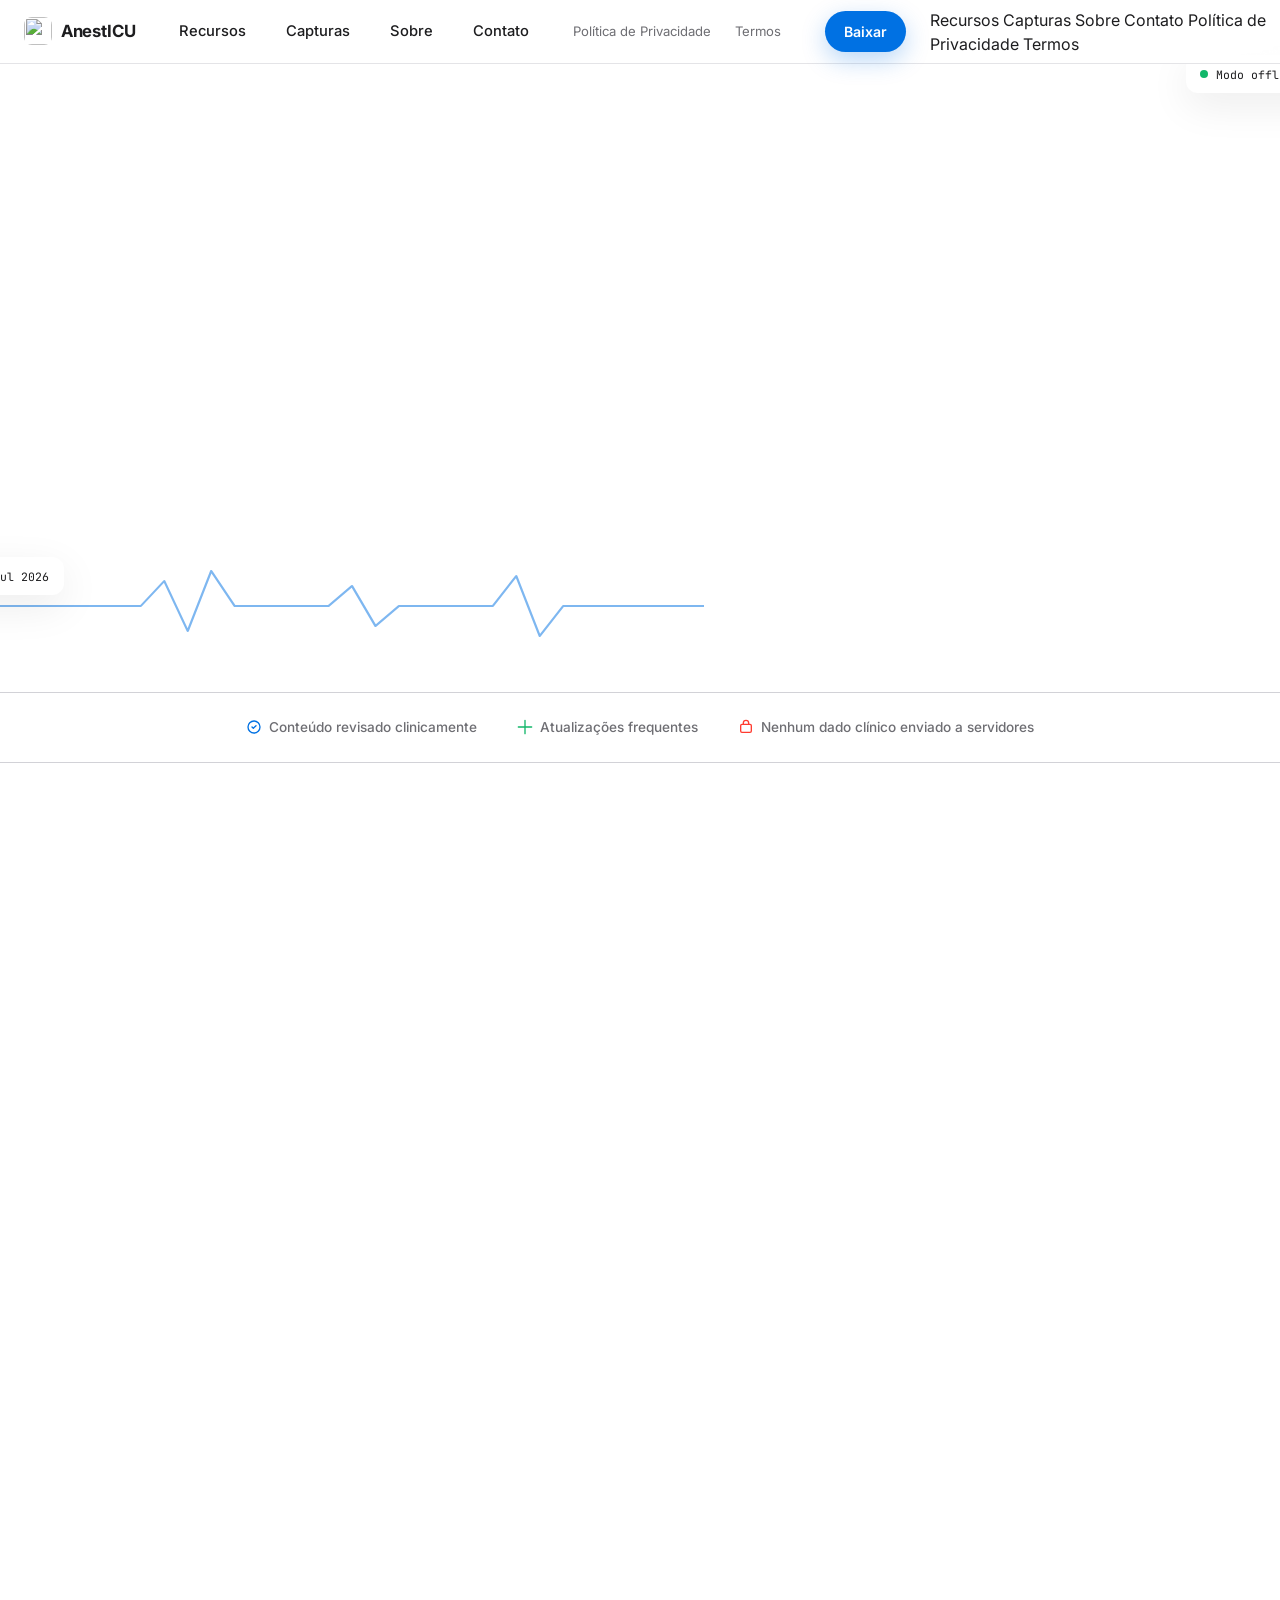
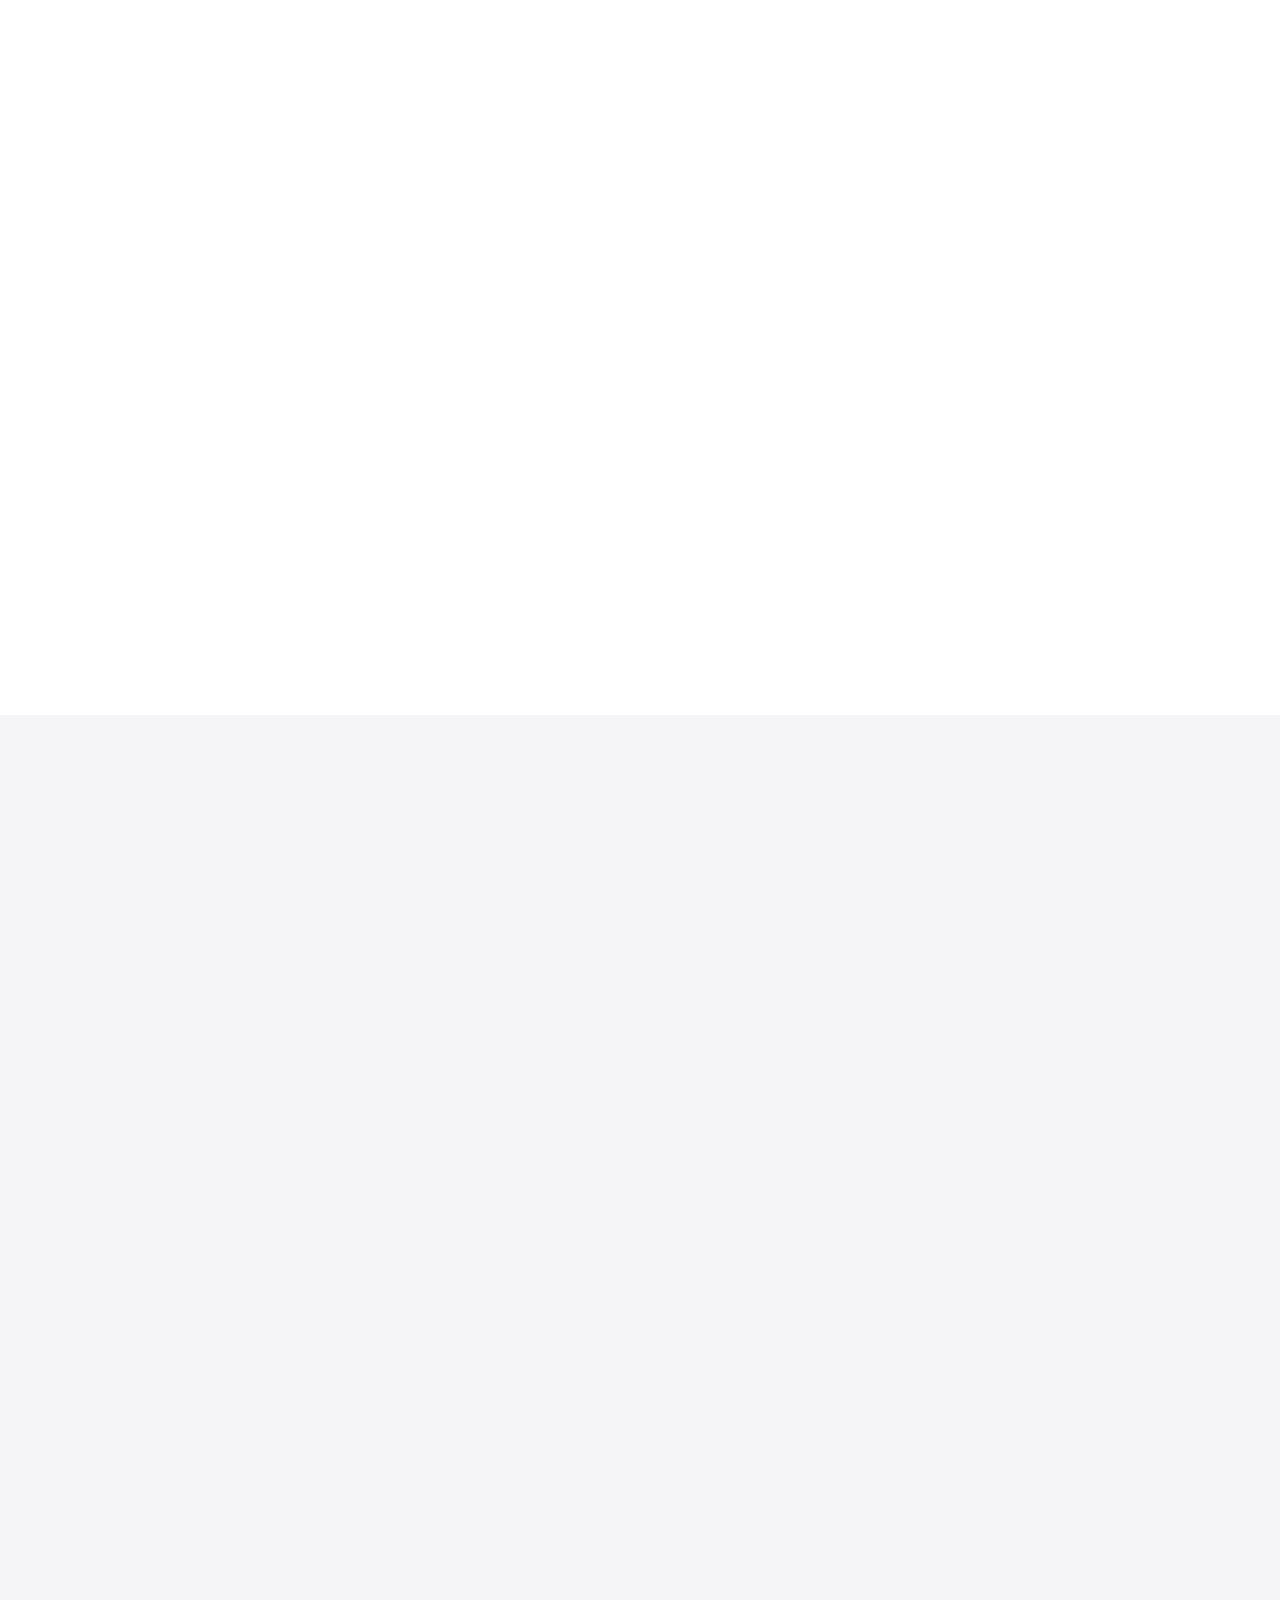
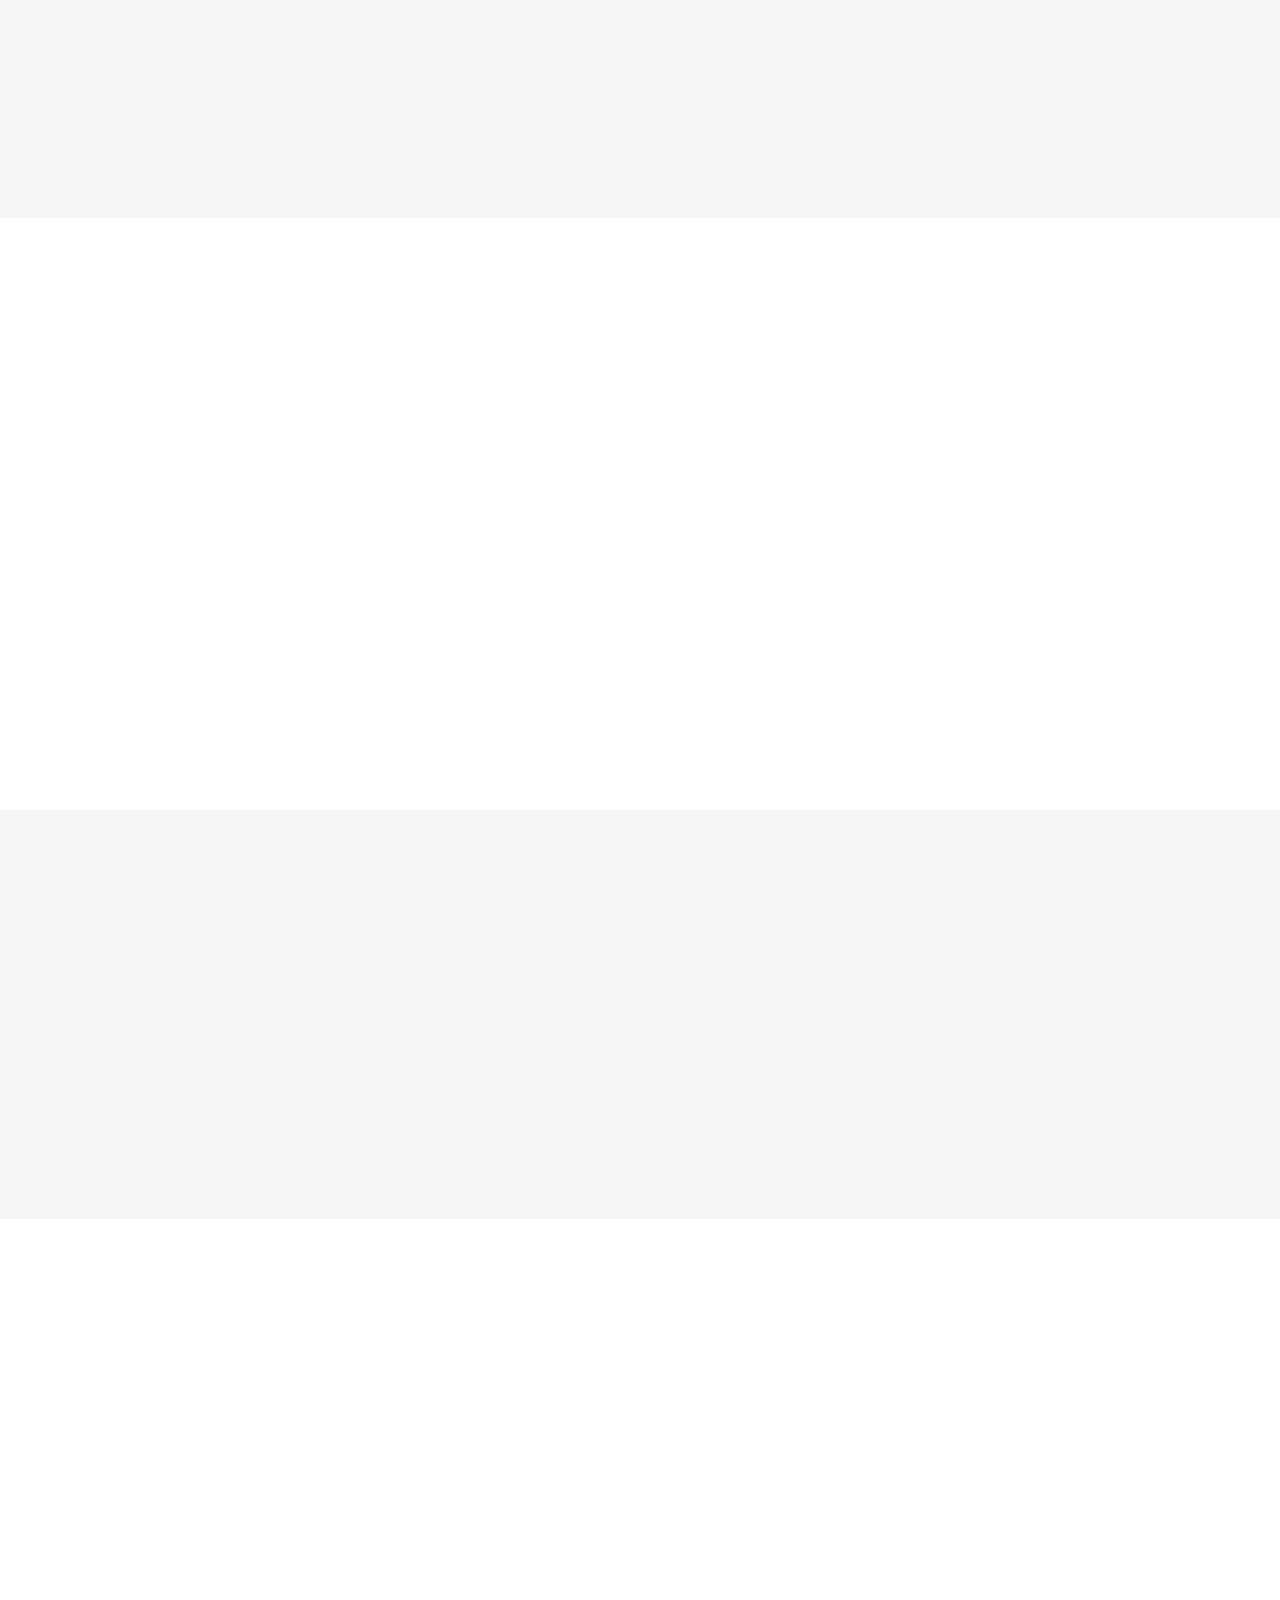
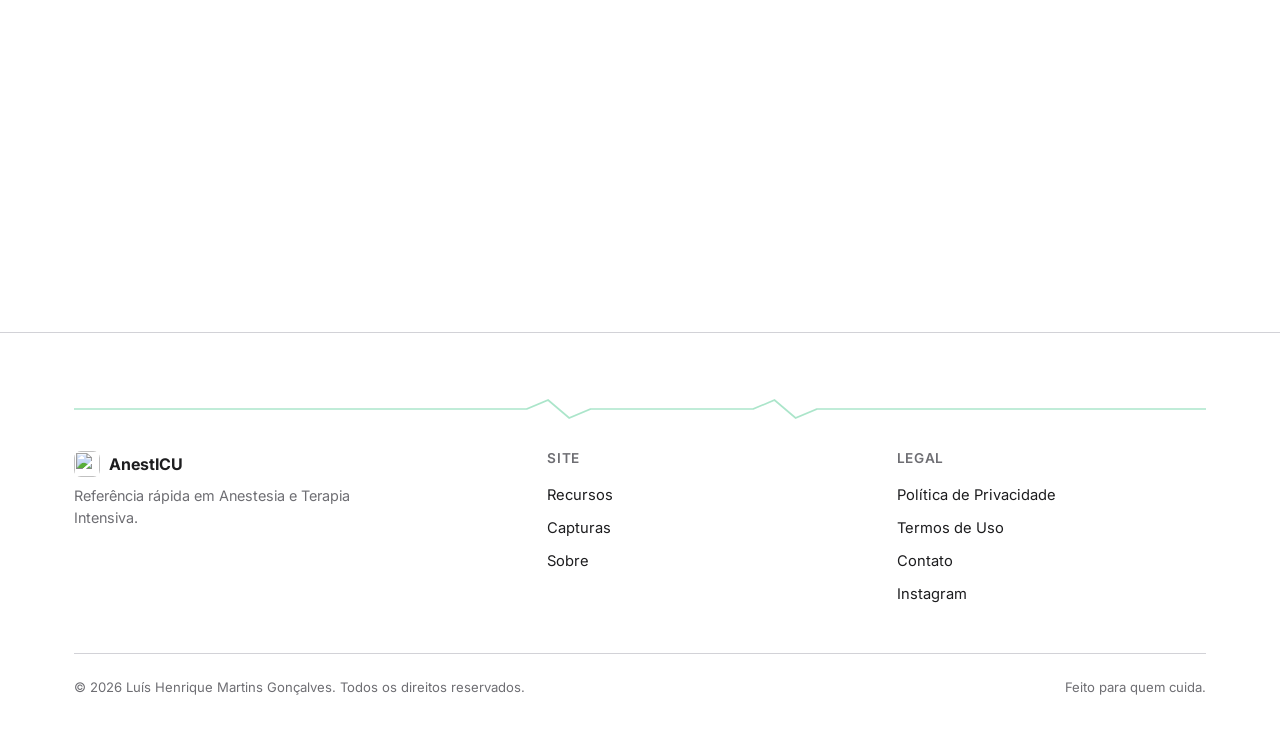
==== index.html @ 77c2cb64 "salvar tudo e atualizar o site" ====
<!DOCTYPE html>
<html lang="pt-BR">
<head>
<meta charset="UTF-8" />
<meta name="viewport" content="width=device-width, initial-scale=1.0" />
<title>AnestICU — Referência rápida em Anestesia e Terapia Intensiva</title>
<meta name="description" content="AnestICU reúne protocolos, calculadoras, doses de medicamentos e referências clínicas para anestesiologistas, intensivistas, emergencistas e residentes. Acesso rápido, inclusive offline." />
<meta name="keywords" content="anestesia, terapia intensiva, UTI, anestesiologia, aplicativo médico, calculadora médica, protocolos clínicos, gasometria, ROTEM, via aérea, emergência" />
<meta name="author" content="Luís Henrique Martins Gonçalves" />
<link rel="canonical" href="https://drluishmg-code.github.io/anesticu/index.html" />

<!-- Favicon e PWA -->
<link rel="icon" type="image/svg+xml" href="assets/favicon.svg" />
<link rel="apple-touch-icon" href="assets/favicon.svg" />
<link rel="manifest" href="manifest.json" />
<meta name="theme-color" content="#0071e3" />

<!-- Open Graph -->
<meta property="og:type" content="website" />
<meta property="og:title" content="AnestICU — Referência rápida em Anestesia e Terapia Intensiva" />
<meta property="og:description" content="Protocolos, calculadoras, doses e referências clínicas para uso no centro cirúrgico, UTI e emergência." />
<meta property="og:image" content="https://drluishmg-code.github.io/anesticu/assets/social-preview.png" />
<meta property="og:url" content="https://drluishmg-code.github.io/anesticu/index.html" />
<meta property="og:locale" content="pt_BR" />
<meta property="og:site_name" content="AnestICU" />

<!-- Twitter Card -->
<meta name="twitter:card" content="summary_large_image" />
<meta name="twitter:title" content="AnestICU — Referência rápida em Anestesia e Terapia Intensiva" />
<meta name="twitter:description" content="Protocolos, calculadoras, doses e referências clínicas para anestesiologistas e intensivistas." />
<meta name="twitter:image" content="https://drluishmg-code.github.io/anesticu/assets/social-preview.png" />

<!-- Fontes (Google Fonts) -->
<link rel="preconnect" href="https://fonts.googleapis.com" />
<link rel="preconnect" href="https://fonts.gstatic.com" crossorigin />
<link href="https://fonts.googleapis.com/css2?family=Inter:wght@400;500;600;700;800&family=JetBrains+Mono:wght@500;700&display=swap" rel="stylesheet" />

<link rel="stylesheet" href="style.css" />

<!-- Schema.org: MedicalWebPage / MobileApplication -->
<script type="application/ld+json">
{
  "@context": "https://schema.org",
  "@type": "MobileApplication",
  "name": "AnestICU",
  "applicationCategory": "MedicalApplication",
  "operatingSystem": "iOS",
  "description": "Aplicativo de referência rápida em anestesia e terapia intensiva com protocolos, calculadoras, doses e algoritmos clínicos.",
  "author": {
    "@type": "Person",
    "name": "Luís Henrique Martins Gonçalves"
  },
  "offers": {
    "@type": "Offer",
    "category": "subscription"
  }
}
</script>
</head>
<body>

<a class="visually-hidden" href="#main">Pular para o conteúdo</a>

<!-- ===================== HEADER ===================== -->
<header class="site-header">
  <div class="container nav">
    <a href="index.html" class="nav-brand">
      <img src="assets/logo.svg" alt="" width="28" height="28" />
      <span>AnestICU</span>
    </a>

    <nav class="nav-links" aria-label="Navegação principal">
      <a href="#recursos">Recursos</a>
      <a href="#capturas">Capturas</a>
      <a href="#sobre">Sobre</a>
      <a href="contact.html">Contato</a>
    </nav>

    <div class="nav-secondary-links" aria-label="Navegação legal">
      <a href="privacy.html">Política de Privacidade</a>
      <a href="terms.html">Termos</a>
    </div>

    <div class="nav-cta">
      <a href="#download" class="btn btn-primary" style="padding:0.6rem 1.2rem; font-size:0.88rem;">Baixar</a>
      <button class="nav-toggle" aria-label="Abrir menu" aria-expanded="false" aria-controls="navDrawer">
        <span></span><span></span><span></span>
      </button>
    </div>
  </div>

  <div class="nav-drawer" id="navDrawer">
    <a href="#recursos">Recursos</a>
    <a href="#capturas">Capturas</a>
    <a href="#sobre">Sobre</a>
    <a href="contact.html">Contato</a>
    <a href="privacy.html">Política de Privacidade</a>
    <a href="terms.html">Termos</a>
  </div>
</header>

<main id="main">

  <!-- ===================== HERO ===================== -->
  <section class="hero">
    <svg class="hero-ecg" viewBox="0 0 600 90" preserveAspectRatio="none" aria-hidden="true">
      <path d="M0 45 H120 L140 20 L160 70 L180 10 L200 45 H260 L280 45 L300 25 L320 65 L340 45 H420 L440 15 L460 75 L480 45 H600" />
    </svg>

    <div class="container">
      <div class="hero-copy reveal">
        <span class="eyebrow">Feito por anestesiologista · para a linha de frente</span>
        <h1>AnestICU</h1>
        <p class="lede-title">Referência rápida em Anestesia e Terapia Intensiva.</p>
        <p class="lede">Protocolos, calculadoras, doses, infusões e referências clínicas desenvolvidas para uso no centro cirúrgico, terapia intensiva e medicina de emergência.</p>

        <div class="hero-actions">
          <a href="#download" class="btn btn-primary btn-lg">
            <svg width="18" height="18" viewBox="0 0 24 24" fill="none" stroke="currentColor" stroke-width="2" stroke-linecap="round" stroke-linejoin="round" aria-hidden="true"><path d="M12 17.5 6 12h3.5V4h5v8H18z"/><path d="M4 20h16"/></svg>
            Baixar na App Store
          </a>
          <a href="#" class="btn btn-secondary btn-lg" aria-disabled="true" tabindex="-1">Google Play — Em breve</a>
        </div>

        <div class="hero-meta">
          <div>
            <strong>17</strong>
            <span>áreas clínicas cobertas</span>
          </div>
          <div>
            <strong>100%</strong>
            <span>funciona offline*</span>
          </div>
          <div>
            <strong>2026</strong>
            <span>revisão contínua</span>
          </div>
        </div>
      </div>

<div class="hero-figure reveal">
    <img
        src="assets/app-main.png"
        alt="Tela principal do aplicativo AnestICU"
        class="hero-app-image">
</div>

        <div class="floating-chip chip-1"><span class="dot green"></span> Modo offline ativo</div>
        <div class="floating-chip chip-2"><span class="dot blue"></span> Atualizado · Jul 2026</div>
      </div>
    </div>
  </section>

  <!-- ===================== TRUST BAR ===================== -->
  <div class="trust-bar">
    <div class="container">
      <ul>
        <li>
          <svg viewBox="0 0 24 24" fill="none" stroke="var(--color-blue)" stroke-width="2" stroke-linecap="round" stroke-linejoin="round" aria-hidden="true"><path d="M9 12l2 2 4-4"/><circle cx="12" cy="12" r="9"/></svg>
          Conteúdo revisado clinicamente
        </li>
        <li>
          <svg viewBox="0 0 24 24" fill="none" stroke="var(--color-green)" stroke-width="2" stroke-linecap="round" stroke-linejoin="round" aria-hidden="true"><path d="M12 2v20M2 12h20"/></svg>
          Atualizações frequentes
        </li>
        <li>
          <svg viewBox="0 0 24 24" fill="none" stroke="var(--color-red)" stroke-width="2" stroke-linecap="round" stroke-linejoin="round" aria-hidden="true"><rect x="4" y="8" width="16" height="12" rx="2"/><path d="M8 8V6a4 4 0 0 1 8 0v2"/></svg>
          Nenhum dado clínico enviado a servidores
        </li>
      </ul>
    </div>
  </div>

  <!-- ===================== RECURSOS ===================== -->
  <section class="section" id="recursos">
    <div class="container">
      <div class="section-head center reveal">
        <span class="eyebrow">Recursos</span>
        <h2>Tudo que você consulta durante o plantão, em um só lugar</h2>
        <p class="lede">Do centro cirúrgico à UTI, passando pela emergência — organizado para ser encontrado em segundos.</p>
      </div>

      <div class="features-grid">

        <div class="feature-card reveal">
          <div class="feature-icon blue"><svg viewBox="0 0 24 24" fill="none" stroke="currentColor" stroke-width="2" stroke-linecap="round" stroke-linejoin="round"><rect x="6" y="4" width="12" height="17" rx="2"/><path d="M9 4V3a1 1 0 0 1 1-1h4a1 1 0 0 1 1 1v1"/><path d="M9 11h6M9 15h6M9 19h3"/></svg></div>
          <h3>Protocolos</h3>
          <p>Condutas passo a passo para as situações mais frequentes do dia a dia.</p>
        </div>

        <div class="feature-card reveal">
          <div class="feature-icon green"><svg viewBox="0 0 24 24" fill="none" stroke="currentColor" stroke-width="2" stroke-linecap="round" stroke-linejoin="round"><rect x="5" y="3" width="14" height="18" rx="2"/><path d="M9 7h6M8 12h1M11.5 12h1M15 12h1M8 16h1M11.5 16h1M15 16h1"/></svg></div>
          <h3>Calculadoras</h3>
          <p>Doses, escores e conversões calculados na hora, sem margem para erro manual.</p>
        </div>

        <div class="feature-card reveal">
          <div class="feature-icon blue"><svg viewBox="0 0 24 24" fill="none" stroke="currentColor" stroke-width="2" stroke-linecap="round" stroke-linejoin="round"><path d="M12 3s6 6.2 6 10.5A6 6 0 0 1 6 13.5C6 9.2 12 3 12 3z"/></svg></div>
          <h3>Infusões</h3>
          <p>Cálculo rápido de taxas de infusão contínua por peso e concentração.</p>
        </div>

        <div class="feature-card reveal">
          <div class="feature-icon red"><svg viewBox="0 0 24 24" fill="none" stroke="currentColor" stroke-width="2" stroke-linecap="round" stroke-linejoin="round"><rect x="7" y="7" width="10" height="10" rx="5" transform="rotate(45 12 12)"/><path d="M9.5 14.5l5-5"/></svg></div>
          <h3>Medicamentos</h3>
          <p>Doses, diluições e observações práticas dos fármacos mais usados.</p>
        </div>

        <div class="feature-card reveal">
          <div class="feature-icon blue"><svg viewBox="0 0 24 24" fill="none" stroke="currentColor" stroke-width="2" stroke-linecap="round" stroke-linejoin="round"><path d="M20.8 8.6a4.4 4.4 0 0 0-8.8-1.1 4.4 4.4 0 0 0-8.8 1.1c0 5 8.8 10.9 8.8 10.9s8.8-5.9 8.8-10.9z"/></svg></div>
          <h3>Anestesia Obstétrica</h3>
          <p>Particularidades da gestante, do parto e das urgências obstétricas.</p>
        </div>

        <div class="feature-card reveal">
          <div class="feature-icon green"><svg viewBox="0 0 24 24" fill="none" stroke="currentColor" stroke-width="2" stroke-linecap="round" stroke-linejoin="round"><circle cx="12" cy="7" r="3"/><path d="M7 21c0-4 2.5-6 5-6s5 2 5 6"/></svg></div>
          <h3>Pediatria</h3>
          <p>Doses por peso, fita de Broselow e condutas específicas para crianças.</p>
        </div>

        <div class="feature-card reveal">
          <div class="feature-icon blue"><svg viewBox="0 0 24 24" fill="none" stroke="currentColor" stroke-width="2" stroke-linecap="round" stroke-linejoin="round"><path d="M3 12c2-3 4-3 6 0s4 3 6 0 4-3 6 0"/></svg></div>
          <h3>Via Aérea</h3>
          <p>Algoritmos de via aérea difícil e sequência rápida de intubação.</p>
        </div>

        <div class="feature-card reveal">
          <div class="feature-icon green"><svg viewBox="0 0 24 24" fill="none" stroke="currentColor" stroke-width="2" stroke-linecap="round" stroke-linejoin="round"><path d="M2 12c3-6 6-6 9 0"/><path d="M13 12c3-6 6-6 9 0"/></svg></div>
          <h3>Ultrassom</h3>
          <p>Guia de janelas ecográficas para bloqueios e acessos vasculares.</p>
        </div>

        <div class="feature-card reveal">
          <div class="feature-icon red"><svg viewBox="0 0 24 24" fill="none" stroke="currentColor" stroke-width="2" stroke-linecap="round" stroke-linejoin="round"><path d="M12 3s6 6.2 6 10.5A6 6 0 0 1 6 13.5C6 9.2 12 3 12 3z"/><path d="M9.5 12h5"/></svg></div>
          <h3>Hemoterapia</h3>
          <p>Indicações e condutas transfusionais para o sangramento agudo.</p>
        </div>

        <div class="feature-card reveal">
          <div class="feature-icon blue"><svg viewBox="0 0 24 24" fill="none" stroke="currentColor" stroke-width="2" stroke-linecap="round" stroke-linejoin="round"><path d="M9 3v4M15 3v4M6 9h12l-1 11a2 2 0 0 1-2 2H9a2 2 0 0 1-2-2z"/></svg></div>
          <h3>Gasometria</h3>
          <p>Interpretação em cascata e comparação arterial × venosa passo a passo.</p>
        </div>

        <div class="feature-card reveal">
          <div class="feature-icon green"><svg viewBox="0 0 24 24" fill="none" stroke="currentColor" stroke-width="2" stroke-linecap="round" stroke-linejoin="round"><rect x="3" y="10" width="4" height="8"/><rect x="10" y="6" width="4" height="12"/><rect x="17" y="3" width="4" height="15"/></svg></div>
          <h3>ROTEM</h3>
          <p>Leitura da tromboelastometria e sua correlação com a coagulação.</p>
        </div>

        <div class="feature-card reveal">
          <div class="feature-icon red"><svg viewBox="0 0 24 24" fill="none" stroke="currentColor" stroke-width="2" stroke-linecap="round" stroke-linejoin="round"><path d="M20.8 8.6a4.4 4.4 0 0 0-8.8-1.1 4.4 4.4 0 0 0-8.8 1.1c0 5 8.8 10.9 8.8 10.9s8.8-5.9 8.8-10.9z"/><path d="M6 12h3l1.5-3L13 15l1.5-3H18"/></svg></div>
          <h3>PCR</h3>
          <p>Algoritmo de suporte avançado de vida com tempos e doses em destaque.</p>
        </div>

        <div class="feature-card reveal">
          <div class="feature-icon red"><svg viewBox="0 0 24 24" fill="none" stroke="currentColor" stroke-width="2" stroke-linecap="round" stroke-linejoin="round"><path d="M13 2 4 14h7l-1 8 9-12h-7z"/></svg></div>
          <h3>Choque</h3>
          <p>Diferenciação e condutas para os principais tipos de choque circulatório.</p>
        </div>

        <div class="feature-card reveal">
          <div class="feature-icon blue"><svg viewBox="0 0 24 24" fill="none" stroke="currentColor" stroke-width="2" stroke-linecap="round" stroke-linejoin="round"><path d="M4 6h11a3 3 0 1 0-3-3M4 12h15a3 3 0 1 1-3 3M4 18h9a3 3 0 1 0-3 3"/></svg></div>
          <h3>Ventilação Mecânica</h3>
          <p>Parâmetros iniciais, ajustes e estratégias protetoras por perfil de paciente.</p>
        </div>

        <div class="feature-card reveal">
          <div class="feature-icon green"><svg viewBox="0 0 24 24" fill="none" stroke="currentColor" stroke-width="2" stroke-linecap="round" stroke-linejoin="round"><rect x="3" y="4" width="18" height="12" rx="2"/><path d="M6 20h12M9 16v4M15 16v4"/><path d="M6 10h3l1.5-3L12 13l1.5-3H18"/></svg></div>
          <h3>Terapia Intensiva</h3>
          <p>Escores, sedação, monitorização e condutas do dia a dia da UTI.</p>
        </div>

        <div class="feature-card reveal">
          <div class="feature-icon blue"><svg viewBox="0 0 24 24" fill="none" stroke="currentColor" stroke-width="2" stroke-linecap="round" stroke-linejoin="round"><path d="M3 12a9 9 0 0 1 15-6.7L21 8"/><path d="M21 3v5h-5"/><path d="M21 12a9 9 0 0 1-15 6.7L3 16"/><path d="M3 21v-5h5"/></svg></div>
          <h3>Atualizações frequentes</h3>
          <p>Conteúdo revisado continuamente com base em literatura e diretrizes atuais.</p>
        </div>

        <div class="feature-card reveal">
          <div class="feature-icon green"><svg viewBox="0 0 24 24" fill="none" stroke="currentColor" stroke-width="2" stroke-linecap="round" stroke-linejoin="round"><path d="M12 18h.01"/><path d="M9.2 15.2a4 4 0 0 1 5.6 0"/><path d="M6.5 12.5a8 8 0 0 1 11 0"/><path d="M3.8 9.8a12 12 0 0 1 16.4 0" opacity=".35"/><path d="M2 2l20 20"/></svg></div>
          <h3>Modo offline</h3>
          <p>A maior parte do conteúdo funciona sem qualquer conexão com a internet.</p>
        </div>

      </div>
    </div>
  </section>

  <!-- ===================== CAPTURAS DE TELA ===================== -->
  <section class="section section-alt" id="capturas">
    <div class="container">
      <div class="section-head center reveal">
        <span class="eyebrow">Capturas</span>
        <h2>O aplicativo, na prática</h2>
        <p class="lede">Substitua as telas abaixo pelas capturas reais do app em <code>assets/screenshots/</code>.</p>
      </div>

      <!-- Versão desktop: telas lado a lado -->
      <div class="screens-row">
        <div class="screens-row-item reveal">
          <div class="phone-mock"><div class="phone-screen"><div class="mock-ui"><div class="mock-topbar"><span>AnestICU</span><span>09:41</span></div><span class="mock-badge blue">PROTOCOLOS</span><div class="mock-card"><span class="mock-title">Sepse</span><div class="mock-line"></div></div><div class="mock-card"><span class="mock-title">AVC</span><div class="mock-line"></div></div></div></div></div>
          <p>Protocolos</p>
        </div>
        <div class="screens-row-item reveal">
          <div class="phone-mock"><div class="phone-screen"><div class="mock-ui"><div class="mock-topbar"><span>AnestICU</span><span>09:41</span></div><span class="mock-badge green">CALCULADORA</span><div class="mock-card"><span class="mock-title">Gasometria</span><div class="mock-line"></div><div class="mock-line short"></div></div></div></div></div>
          <p>Calculadoras</p>
        </div>
        <div class="screens-row-item reveal">
          <div class="phone-mock"><div class="phone-screen"><div class="mock-ui"><div class="mock-topbar"><span>AnestICU</span><span>09:41</span></div><span class="mock-badge red">VIA AÉREA</span><div class="mock-card"><span class="mock-title">Cormack-Lehane</span><div class="mock-line"></div></div></div></div></div>
          <p>Via Aérea</p>
        </div>
        <div class="screens-row-item reveal">
          <div class="phone-mock"><div class="phone-screen"><div class="mock-ui"><div class="mock-topbar"><span>AnestICU</span><span>09:41</span></div><span class="mock-badge blue">PEDIATRIA</span><div class="mock-card"><span class="mock-title">Broselow</span><div class="mock-line"></div></div></div></div></div>
          <p>Pediatria</p>
        </div>
      </div>

      <!-- Versão mobile: carrossel -->
      <div class="carousel reveal">
        <div class="carousel-track-wrap">
          <div class="carousel-track">

            <div class="carousel-slide">
              <div class="phone-mock"><div class="phone-screen"><div class="mock-ui"><div class="mock-topbar"><span>AnestICU</span><span>09:41</span></div><span class="mock-badge blue">PROTOCOLOS</span><div class="mock-card"><span class="mock-title">Sepse</span><div class="mock-line"></div></div></div></div></div>
            </div>
            <div class="carousel-slide">
              <div class="phone-mock"><div class="phone-screen"><div class="mock-ui"><div class="mock-topbar"><span>AnestICU</span><span>09:41</span></div><span class="mock-badge green">CALCULADORA</span><div class="mock-card"><span class="mock-title">Gasometria</span><div class="mock-line"></div></div></div></div></div>
            </div>
            <div class="carousel-slide">
              <div class="phone-mock"><div class="phone-screen"><div class="mock-ui"><div class="mock-topbar"><span>AnestICU</span><span>09:41</span></div><span class="mock-badge red">VIA AÉREA</span><div class="mock-card"><span class="mock-title">Cormack-Lehane</span><div class="mock-line"></div></div></div></div></div>
            </div>
            <div class="carousel-slide">
              <div class="phone-mock"><div class="phone-screen"><div class="mock-ui"><div class="mock-topbar"><span>AnestICU</span><span>09:41</span></div><span class="mock-badge blue">PEDIATRIA</span><div class="mock-card"><span class="mock-title">Broselow</span><div class="mock-line"></div></div></div></div></div>
            </div>
            <div class="carousel-slide">
              <div class="phone-mock"><div class="phone-screen"><div class="mock-ui"><div class="mock-topbar"><span>AnestICU</span><span>09:41</span></div><span class="mock-badge green">ROTEM</span><div class="mock-card"><span class="mock-title">Tromboelastometria</span><div class="mock-line"></div></div></div></div></div>
            </div>
            <div class="carousel-slide">
              <div class="phone-mock"><div class="phone-screen"><div class="mock-ui"><div class="mock-topbar"><span>AnestICU</span><span>09:41</span></div><span class="mock-badge red">PCR</span><div class="mock-card"><span class="mock-title">Suporte avançado</span><div class="mock-line"></div></div></div></div></div>
            </div>
            <div class="carousel-slide">
              <div class="phone-mock"><div class="phone-screen"><div class="mock-ui"><div class="mock-topbar"><span>AnestICU</span><span>09:41</span></div><span class="mock-badge blue">VENTILAÇÃO</span><div class="mock-card"><span class="mock-title">Parâmetros iniciais</span><div class="mock-line"></div></div></div></div></div>
            </div>
            <div class="carousel-slide">
              <div class="phone-mock"><div class="phone-screen"><div class="mock-ui"><div class="mock-topbar"><span>AnestICU</span><span>09:41</span></div><span class="mock-badge green">UTI</span><div class="mock-card"><span class="mock-title">Escores clínicos</span><div class="mock-line"></div></div></div></div></div>
            </div>

          </div>
        </div>
        <div class="carousel-controls">
          <button class="carousel-btn prev" aria-label="Captura anterior"><svg viewBox="0 0 24 24" fill="none" stroke="currentColor" stroke-width="2" stroke-linecap="round" stroke-linejoin="round"><path d="M15 18l-6-6 6-6"/></svg></button>
          <div class="carousel-dots"></div>
          <button class="carousel-btn next" aria-label="Próxima captura"><svg viewBox="0 0 24 24" fill="none" stroke="currentColor" stroke-width="2" stroke-linecap="round" stroke-linejoin="round"><path d="M9 18l6-6-6-6"/></svg></button>
        </div>
      </div>
    </div>
  </section>

  <!-- ===================== SOBRE ===================== -->
  <section class="section" id="sobre">
    <div class="container about-grid">
      <div class="about-visual reveal">
        <div class="stat-row"><strong>17</strong><span>áreas clínicas organizadas em um só app</span></div>
        <div class="stat-row"><strong>1</strong><span>anestesiologista brasileiro por trás do conteúdo</span></div>
        <div class="stat-row"><strong>2026</strong><span>revisão contínua da literatura</span></div>
      </div>

      <div class="about-copy reveal">
        <span class="eyebrow">Sobre o projeto</span>
        <h2>Desenvolvido por anestesiologista para anestesiologistas.</h2>
        <p>O AnestICU nasceu da necessidade de reunir em um único aplicativo as informações mais utilizadas durante a prática clínica diária.</p>
        <p>Todo o conteúdo é continuamente revisado e atualizado com base em literatura científica, diretrizes internacionais e experiência clínica.</p>
      </div>
    </div>
  </section>

  <!-- ===================== AVISO IMPORTANTE ===================== -->
  <section class="section section-alt">
    <div class="container">
      <div class="notice reveal">
        <div class="notice-icon">
          <svg viewBox="0 0 24 24" fill="none" stroke="currentColor" stroke-width="2" stroke-linecap="round" stroke-linejoin="round"><path d="M12 9v4"/><path d="M12 17h.01"/><path d="M10.3 3.9 1.8 18a2 2 0 0 0 1.7 3h17a2 2 0 0 0 1.7-3L13.7 3.9a2 2 0 0 0-3.4 0z"/></svg>
        </div>
        <div>
          <h3>Aviso importante</h3>
          <p>O AnestICU é uma ferramenta educacional e de apoio à decisão clínica.</p>
          <p>O aplicativo não substitui o julgamento médico, protocolos institucionais ou diretrizes locais. Toda decisão clínica permanece sob responsabilidade do profissional assistente.</p>
        </div>
      </div>
    </div>
  </section>

  <!-- ===================== CTA FINAL / DOWNLOAD ===================== -->
  <section class="section" id="download">
    <div class="container">
      <div class="final-cta reveal">
        <span class="eyebrow">Disponível para iPhone</span>
        <h2>Leve o AnestICU para o seu plantão</h2>
        <p class="lede">Assinatura mensal ou anual, processada com segurança pela App Store.</p>
        <div class="hero-actions">
          <a href="#" class="btn btn-primary btn-lg">
            <svg width="18" height="18" viewBox="0 0 24 24" fill="none" stroke="currentColor" stroke-width="2" stroke-linecap="round" stroke-linejoin="round" aria-hidden="true"><path d="M12 17.5 6 12h3.5V4h5v8H18z"/><path d="M4 20h16"/></svg>
            Baixar na App Store
          </a>
          <a href="#" class="btn btn-secondary btn-lg" aria-disabled="true" tabindex="-1">Google Play — Em breve</a>
        </div>
      </div>
    </div>
  </section>

</main>

<!-- ===================== FOOTER ===================== -->
<footer class="site-footer">
  <div class="container">
    <svg class="ecg-divider" viewBox="0 0 800 24" preserveAspectRatio="none" aria-hidden="true">
      <path d="M0 12 H320 L335 3 L350 21 L365 12 H480 L495 3 L510 21 L525 12 H800"/>
    </svg>

    <div class="footer-top">
      <div>
        <div class="footer-brand">
          <img src="assets/logo.svg" alt="" width="26" height="26" />
          <span>AnestICU</span>
        </div>
        <p class="footer-tagline">Referência rápida em Anestesia e Terapia Intensiva.</p>
      </div>

      <div class="footer-col">
        <h4>Site</h4>
        <ul>
          <li><a href="#recursos">Recursos</a></li>
          <li><a href="#capturas">Capturas</a></li>
          <li><a href="#sobre">Sobre</a></li>
        </ul>
      </div>

      <div class="footer-col">
        <h4>Legal</h4>
        <ul>
          <li><a href="privacy.html">Política de Privacidade</a></li>
          <li><a href="terms.html">Termos de Uso</a></li>
          <li><a href="contact.html">Contato</a></li>
          <li><a href="https://instagram.com/anesticu" target="_blank" rel="noopener">Instagram</a></li>
        </ul>
      </div>
    </div>

    <div class="footer-bottom">
      <span>© <span data-year>2026</span> Luís Henrique Martins Gonçalves. Todos os direitos reservados.</span>
      <span>Feito para quem cuida.</span>
    </div>
  </div>
</footer>

<button class="back-to-top" aria-label="Voltar ao topo">
  <svg viewBox="0 0 24 24" fill="none" stroke="currentColor" stroke-width="2" stroke-linecap="round" stroke-linejoin="round"><path d="M12 19V5"/><path d="M5 12l7-7 7 7"/></svg>
</button>

<script src="script.js"></script>
</body>
</html>
---- style.css ----
/* ==========================================================================
   AnestICU — Website institucional
   style.css
   Sistema de design: tokens de cor/tipografia + componentes + responsivo
   ========================================================================== */

/* ---------- 1. Design tokens ---------- */
:root {
  /* Cores — extraídas do logotipo do app */
  --color-blue: #0071e3;
  --color-blue-dark: #0058b0;
  --color-green: #12b76a;
  --color-red: #ff3b30;
  --color-red-dark: #d92c22;

  --color-bg: #ffffff;
  --color-bg-alt: #f5f5f7;
  --color-bg-alt-2: #eef1f4;
  --color-border: #d2d2d7;

  --color-text: #1d1d1f;
  --color-text-secondary: #6e6e73;
  --color-text-on-dark: #f5f5f7;

  /* Tipografia */
  --font-display: "Inter", -apple-system, BlinkMacSystemFont, "Segoe UI", sans-serif;
  --font-body: "Inter", -apple-system, BlinkMacSystemFont, "Segoe UI", sans-serif;
  --font-mono: "JetBrains Mono", "SFMono-Regular", Menlo, monospace;

  /* Espaçamento */
  --space-xs: 0.5rem;
  --space-sm: 1rem;
  --space-md: 1.5rem;
  --space-lg: 2.5rem;
  --space-xl: 4rem;
  --space-2xl: 7rem;

  /* Raios e sombras */
  --radius-sm: 12px;
  --radius-md: 20px;
  --radius-lg: 32px;
  --shadow-sm: 0 2px 10px rgba(0, 0, 0, 0.06);
  --shadow-md: 0 12px 40px rgba(0, 0, 0, 0.08);
  --shadow-lg: 0 24px 70px rgba(0, 0, 0, 0.12);

  /* Transições */
  --ease: cubic-bezier(0.22, 1, 0.36, 1);
  --dur-fast: 0.2s;
  --dur-med: 0.5s;
  --dur-slow: 0.9s;

  --header-h: 64px;
  --max-w: 1180px;
}

/* ---------- 2. Reset ---------- */
*,
*::before,
*::after {
  box-sizing: border-box;
  margin: 0;
  padding: 0;
}

html {
  scroll-behavior: smooth;
  -webkit-text-size-adjust: 100%;
}

@media (prefers-reduced-motion: reduce) {
  html {
    scroll-behavior: auto;
  }
  *,
  *::before,
  *::after {
    animation-duration: 0.001ms !important;
    animation-iteration-count: 1 !important;
    transition-duration: 0.001ms !important;
    scroll-behavior: auto !important;
  }
}

body {
  font-family: var(--font-body);
  color: var(--color-text);
  background: var(--color-bg);
  line-height: 1.5;
  -webkit-font-smoothing: antialiased;
  overflow-x: hidden;
}

img {
  max-width: 100%;
  display: block;
}

a {
  color: inherit;
  text-decoration: none;
}

ul {
  list-style: none;
}

button {
  font: inherit;
  cursor: pointer;
  border: none;
  background: none;
  color: inherit;
}

/* Foco visível para acessibilidade */
a:focus-visible,
button:focus-visible,
input:focus-visible,
textarea:focus-visible {
  outline: 2px solid var(--color-blue);
  outline-offset: 3px;
  border-radius: 4px;
}

.visually-hidden {
  position: absolute;
  left: -9999px;
  top: auto;
  z-index: 1000;
  background: var(--color-blue);
  color: #fff;
  padding: 0.6rem 1rem;
  border-radius: var(--radius-sm);
}

.visually-hidden:focus {
  left: var(--space-md);
  top: var(--space-xs);
}

.container {
  max-width: var(--max-w);
  margin-inline: auto;
  padding-inline: var(--space-md);
}

.section {
  padding-block: var(--space-2xl);
}

.section-alt {
  background: var(--color-bg-alt);
}

.eyebrow {
  display: inline-block;
  font-size: 0.8rem;
  font-weight: 600;
  letter-spacing: 0.06em;
  text-transform: uppercase;
  color: var(--color-blue);
  margin-bottom: var(--space-sm);
}

.section-head {
  max-width: 640px;
  margin-bottom: var(--space-xl);
}

.section-head.center {
  margin-inline: auto;
  text-align: center;
}

h1,
h2,
h3,
h4 {
  font-family: var(--font-display);
  font-weight: 700;
  letter-spacing: -0.02em;
  line-height: 1.1;
}

h2 {
  font-size: clamp(1.9rem, 3.4vw, 2.75rem);
}

h3 {
  font-size: 1.2rem;
}

p {
  color: var(--color-text-secondary);
}

.lede {
  font-size: clamp(1.05rem, 1.5vw, 1.25rem);
}

/* ---------- 3. Botões ---------- */
.btn {
  display: inline-flex;
  align-items: center;
  justify-content: center;
  gap: 0.5rem;
  padding: 0.9rem 1.7rem;
  border-radius: 999px;
  font-weight: 600;
  font-size: 0.98rem;
  transition: transform var(--dur-fast) var(--ease), box-shadow var(--dur-fast) var(--ease), background var(--dur-fast) var(--ease);
  white-space: nowrap;
}

.btn:hover {
  transform: translateY(-2px);
}

.btn:active {
  transform: translateY(0);
}

.btn-primary {
  background: var(--color-blue);
  color: #fff;
  box-shadow: 0 8px 24px rgba(0, 113, 227, 0.28);
}

.btn-primary:hover {
  background: var(--color-blue-dark);
  box-shadow: 0 12px 30px rgba(0, 113, 227, 0.36);
}

.btn-secondary {
  background: var(--color-bg-alt-2);
  color: var(--color-text);
  border: 1px solid var(--color-border);
}

.btn-secondary:hover {
  background: #e4e7ea;
}

.btn-secondary[aria-disabled="true"] {
  opacity: 0.55;
  pointer-events: none;
}

.btn-ghost {
  color: var(--color-blue);
  font-weight: 600;
}

.btn-lg {
  padding: 1.05rem 2rem;
  font-size: 1.05rem;
}

/* ---------- 4. Header ---------- */
.site-header {
  position: fixed;
  inset-block-start: 0;
  inset-inline: 0;
  height: var(--header-h);
  z-index: 100;
  display: flex;
  align-items: center;
  background: rgba(255, 255, 255, 0.72);
  backdrop-filter: saturate(180%) blur(20px);
  -webkit-backdrop-filter: saturate(180%) blur(20px);
  border-bottom: 1px solid rgba(210, 210, 215, 0.6);
  transition: box-shadow var(--dur-fast) var(--ease);
}

.site-header.is-scrolled {
  box-shadow: var(--shadow-sm);
}

.nav {
  width: 100%;
  display: flex;
  align-items: center;
  justify-content: space-between;
}

.nav-brand {
  display: flex;
  align-items: center;
  gap: 0.55rem;
  font-weight: 700;
  font-size: 1.05rem;
  letter-spacing: -0.01em;
}

.nav-brand img {
  width: 28px;
  height: 28px;
  border-radius: 8px;
}

.nav-links {
  display: flex;
  align-items: center;
  gap: var(--space-lg);
}

.nav-links a {
  font-size: 0.92rem;
  font-weight: 500;
  color: var(--color-text);
  position: relative;
  padding-block: 4px;
}

.nav-links a::after {
  content: "";
  position: absolute;
  left: 0;
  right: 100%;
  bottom: 0;
  height: 2px;
  background: var(--color-blue);
  transition: right var(--dur-fast) var(--ease);
  border-radius: 2px;
}

.nav-links a:hover::after,
.nav-links a[aria-current="page"]::after {
  right: 0;
}

.nav-secondary-links {
  display: flex;
  gap: var(--space-md);
}

.nav-secondary-links a {
  font-size: 0.82rem;
  color: var(--color-text-secondary);
}

.nav-toggle {
  display: none;
  flex-direction: column;
  gap: 5px;
  padding: 8px;
}

.nav-toggle span {
  width: 22px;
  height: 2px;
  background: var(--color-text);
  border-radius: 2px;
  transition: transform var(--dur-fast) var(--ease), opacity var(--dur-fast) var(--ease);
}

.nav-cta {
  display: flex;
  align-items: center;
  gap: var(--space-sm);
}

/* ---------- 5. Hero ---------- */
.hero {
  position: relative;
  padding-block-start: calc(var(--header-h) + var(--space-xl));
  padding-block-end: var(--space-2xl);
  overflow: hidden;
}

.hero .container {
  display: grid;
  grid-template-columns: 1.05fr 0.95fr;
  gap: var(--space-xl);
  align-items: center;
}

.hero-copy .eyebrow {
  display: flex;
  align-items: center;
  gap: 0.4rem;
}

.hero-copy h1 {
  font-size: clamp(2.6rem, 6vw, 4.2rem);
  margin-bottom: var(--space-sm);
}

.hero-copy .lede-title {
  font-size: clamp(1.15rem, 2vw, 1.4rem);
  color: var(--color-text);
  font-weight: 600;
  margin-bottom: var(--space-sm);
}

.hero-copy p.lede {
  margin-bottom: var(--space-lg);
  max-width: 46ch;
}

.hero-actions {
  display: flex;
  flex-wrap: wrap;
  gap: var(--space-sm);
  margin-bottom: var(--space-lg);
}

.hero-meta {
  display: flex;
  gap: var(--space-lg);
  flex-wrap: wrap;
}

.hero-meta div {
  display: flex;
  flex-direction: column;
}

.hero-meta strong {
  font-family: var(--font-mono);
  font-size: 1.3rem;
  color: var(--color-text);
}

.hero-meta span {
  font-size: 0.8rem;
  color: var(--color-text-secondary);
}

/* Traçado de ECG — elemento assinatura do site */
.hero-ecg {
  position: absolute;
  inset-inline-start: 0;
  inset-block-end: 6%;
  width: 55%;
  height: 90px;
  opacity: 0.5;
  pointer-events: none;
  z-index: 0;
}

.hero-ecg path {
  fill: none;
  stroke: var(--color-blue);
  stroke-width: 2;
  stroke-linecap: round;
  stroke-linejoin: round;
  stroke-dasharray: 1400;
  stroke-dashoffset: 1400;
  animation: draw-ecg 3.2s var(--ease) 0.3s forwards, pulse-ecg 2.6s ease-in-out 3.6s infinite;
}

@keyframes draw-ecg {
  to {
    stroke-dashoffset: 0;
  }
}

@keyframes pulse-ecg {
  0%,
  100% {
    opacity: 0.35;
  }
  50% {
    opacity: 0.6;
  }
}

/* Mockup do telefone (placeholder para screenshot real) */
.phone-mock {
  position: relative;
  width: min(300px, 78vw);
  margin-inline: auto;
  aspect-ratio: 9 / 19.5;
  border-radius: 46px;
  background: #0b0c0e;
  padding: 12px;
  box-shadow: var(--shadow-lg);
  isolation: isolate;
}

.phone-mock::before {
  content: "";
  position: absolute;
  top: 12px;
  left: 50%;
  translate: -50% 0;
  width: 34%;
  height: 22px;
  background: #0b0c0e;
  border-radius: 20px;
  z-index: 2;
}

.phone-screen {
  width: 100%;
  height: 100%;
  border-radius: 34px;
  overflow: hidden;
  background: linear-gradient(160deg, #eaf2ff 0%, #f5f5f7 55%, #eafcf1 100%);
  position: relative;
}

.phone-screen img {
  width: 100%;
  height: 100%;
  object-fit: cover;
}

.phone-screen .mock-ui {
  padding: 40px 16px 16px;
  display: flex;
  flex-direction: column;
  gap: 10px;
  height: 100%;
}

.mock-ui .mock-topbar {
  font-family: var(--font-mono);
  font-size: 0.62rem;
  color: var(--color-text-secondary);
  display: flex;
  justify-content: space-between;
  margin-bottom: 6px;
}

.mock-card {
  background: #fff;
  border-radius: 14px;
  padding: 12px;
  box-shadow: var(--shadow-sm);
  display: flex;
  flex-direction: column;
  gap: 6px;
}

.mock-card .mock-title {
  font-size: 0.72rem;
  font-weight: 700;
  color: var(--color-text);
}

.mock-card .mock-line {
  height: 6px;
  border-radius: 3px;
  background: var(--color-bg-alt-2);
}

.mock-card .mock-line.short {
  width: 55%;
}

.mock-badge {
  display: inline-flex;
  align-self: flex-start;
  font-family: var(--font-mono);
  font-size: 0.6rem;
  font-weight: 700;
  padding: 3px 8px;
  border-radius: 8px;
}

.mock-badge.blue {
  background: rgba(0, 113, 227, 0.12);
  color: var(--color-blue);
}

.mock-badge.green {
  background: rgba(18, 183, 106, 0.14);
  color: var(--color-green);
}

.mock-badge.red {
  background: rgba(255, 59, 48, 0.12);
  color: var(--color-red-dark);
}

.hero-figure {
  position: relative;
  z-index: 1;
}

.floating-chip {
  position: absolute;
  background: #fff;
  border-radius: var(--radius-sm);
  box-shadow: var(--shadow-md);
  padding: 0.65rem 0.9rem;
  font-family: var(--font-mono);
  font-size: 0.72rem;
  display: flex;
  align-items: center;
  gap: 0.5rem;
  animation: float 5s ease-in-out infinite;
}

.floating-chip.chip-1 {
  top: 8%;
  right: -6%;
  animation-delay: 0.2s;
}

.floating-chip.chip-2 {
  bottom: 14%;
  left: -10%;
  animation-delay: 1.2s;
}

.floating-chip .dot {
  width: 8px;
  height: 8px;
  border-radius: 50%;
}

.dot.green {
  background: var(--color-green);
}
.dot.blue {
  background: var(--color-blue);
}

@keyframes float {
  0%,
  100% {
    transform: translateY(0);
  }
  50% {
    transform: translateY(-10px);
  }
}

/* ---------- 6. Marquee de destaque ---------- */
.trust-bar {
  border-block: 1px solid var(--color-border);
  padding-block: var(--space-md);
}

.trust-bar ul {
  display: flex;
  justify-content: center;
  flex-wrap: wrap;
  gap: var(--space-lg);
  font-size: 0.85rem;
  color: var(--color-text-secondary);
  font-weight: 500;
}

.trust-bar li {
  display: flex;
  align-items: center;
  gap: 0.45rem;
}

.trust-bar svg {
  width: 16px;
  height: 16px;
  flex-shrink: 0;
}

/* ---------- 7. Recursos (features) ---------- */
.features-grid {
  display: grid;
  grid-template-columns: repeat(4, 1fr);
  gap: var(--space-sm);
}

.feature-card {
  background: var(--color-bg);
  border: 1px solid var(--color-border);
  border-radius: var(--radius-md);
  padding: var(--space-md);
  transition: transform var(--dur-fast) var(--ease), box-shadow var(--dur-fast) var(--ease), border-color var(--dur-fast) var(--ease);
}

.feature-card:hover {
  transform: translateY(-4px);
  box-shadow: var(--shadow-md);
  border-color: transparent;
}

.feature-icon {
  width: 44px;
  height: 44px;
  border-radius: 12px;
  display: flex;
  align-items: center;
  justify-content: center;
  margin-bottom: var(--space-sm);
}

.feature-icon svg {
  width: 22px;
  height: 22px;
  stroke: #fff;
}

.feature-icon.blue {
  background: var(--color-blue);
}
.feature-icon.green {
  background: var(--color-green);
}
.feature-icon.red {
  background: var(--color-red);
}

.feature-card h3 {
  margin-bottom: 0.35rem;
}

.feature-card p {
  font-size: 0.9rem;
}

/* ---------- 8. Capturas / carrossel ---------- */
.carousel {
  position: relative;
}

.carousel-track-wrap {
  overflow: hidden;
  border-radius: var(--radius-lg);
}

.carousel-track {
  display: flex;
  transition: transform var(--dur-med) var(--ease);
}

.carousel-slide {
  flex: 0 0 100%;
  display: flex;
  justify-content: center;
  padding: var(--space-lg) var(--space-md);
  background: var(--color-bg-alt);
}

.carousel-slide .phone-mock {
  width: min(240px, 60vw);
}

.carousel-caption {
  text-align: center;
  margin-top: var(--space-sm);
  font-size: 0.85rem;
  color: var(--color-text-secondary);
}

.carousel-controls {
  display: flex;
  align-items: center;
  justify-content: center;
  gap: var(--space-md);
  margin-top: var(--space-md);
}

.carousel-btn {
  width: 42px;
  height: 42px;
  border-radius: 50%;
  border: 1px solid var(--color-border);
  display: flex;
  align-items: center;
  justify-content: center;
  transition: background var(--dur-fast) var(--ease), transform var(--dur-fast) var(--ease);
}

.carousel-btn:hover {
  background: var(--color-bg-alt-2);
  transform: scale(1.05);
}

.carousel-btn svg {
  width: 18px;
  height: 18px;
}

.carousel-dots {
  display: flex;
  gap: 8px;
}

.carousel-dots button {
  width: 8px;
  height: 8px;
  border-radius: 50%;
  background: var(--color-border);
  transition: background var(--dur-fast) var(--ease), width var(--dur-fast) var(--ease);
}

.carousel-dots button[aria-current="true"] {
  background: var(--color-blue);
  width: 22px;
  border-radius: 4px;
}

/* Múltiplos telefones lado a lado em telas largas */
@media (min-width: 900px) {
  .carousel-track-wrap {
    display: none;
  }
  .screens-row {
    display: grid;
    grid-template-columns: repeat(4, 1fr);
    gap: var(--space-md);
  }
  .screens-row .phone-mock {
    width: 100%;
  }
  .screens-row-item p {
    text-align: center;
    margin-top: var(--space-xs);
    font-size: 0.85rem;
  }
}

@media (max-width: 899px) {
  .screens-row {
    display: none;
  }
}

/* ---------- 9. Sobre ---------- */
.about-grid {
  display: grid;
  grid-template-columns: 0.9fr 1.1fr;
  gap: var(--space-xl);
  align-items: center;
}

.about-visual {
  background: var(--color-bg-alt);
  border-radius: var(--radius-lg);
  padding: var(--space-lg);
  display: flex;
  flex-direction: column;
  gap: var(--space-sm);
}

.stat-row {
  display: flex;
  justify-content: space-between;
  padding-block: var(--space-sm);
  border-bottom: 1px solid var(--color-border);
}

.stat-row:last-child {
  border-bottom: none;
}

.stat-row strong {
  font-family: var(--font-mono);
  font-size: 1.6rem;
}

.stat-row span {
  font-size: 0.82rem;
  color: var(--color-text-secondary);
  max-width: 16ch;
  text-align: right;
}

.about-copy h2 {
  margin-bottom: var(--space-sm);
}

.about-copy p + p {
  margin-top: var(--space-sm);
}

/* ---------- 10. Aviso importante (callout) ---------- */
.notice {
  border: 1px solid rgba(255, 59, 48, 0.25);
  background: linear-gradient(180deg, rgba(255, 59, 48, 0.06), rgba(255, 59, 48, 0.02));
  border-radius: var(--radius-lg);
  padding: var(--space-lg);
  display: flex;
  gap: var(--space-md);
  align-items: flex-start;
}

.notice-icon {
  flex-shrink: 0;
  width: 46px;
  height: 46px;
  border-radius: 50%;
  background: var(--color-red);
  display: flex;
  align-items: center;
  justify-content: center;
}

.notice-icon svg {
  width: 22px;
  height: 22px;
  stroke: #fff;
}

.notice h3 {
  margin-bottom: 0.4rem;
}

.notice p {
  color: var(--color-text);
  font-size: 0.95rem;
}

.notice p + p {
  margin-top: 0.5rem;
}

/* ---------- 11. CTA final ---------- */
.final-cta {
  text-align: center;
  background: linear-gradient(160deg, #eaf2ff 0%, #f5f5f7 60%, #eafcf1 100%);
  border-radius: var(--radius-lg);
  padding: var(--space-2xl) var(--space-md);
  margin-inline: var(--space-md);
}

.final-cta h2 {
  margin-bottom: var(--space-xs);
}

.final-cta p {
  margin-bottom: var(--space-lg);
}

.final-cta .hero-actions {
  justify-content: center;
}

/* ---------- 12. Páginas internas (privacidade / termos / contato) ---------- */
.page-header {
  padding-block-start: calc(var(--header-h) + var(--space-xl));
  padding-block-end: var(--space-lg);
}

.page-header h1 {
  font-size: clamp(2rem, 4vw, 2.75rem);
  margin-bottom: var(--space-xs);
}

.updated-note {
  font-size: 0.85rem;
  color: var(--color-text-secondary);
}

.legal-content {
  max-width: 760px;
  padding-block-end: var(--space-2xl);
}

.legal-content h2 {
  font-size: 1.3rem;
  margin-top: var(--space-lg);
  margin-bottom: var(--space-xs);
}

.legal-content p,
.legal-content li {
  color: var(--color-text-secondary);
  margin-bottom: var(--space-xs);
  font-size: 0.98rem;
}

.legal-content ul {
  list-style: disc;
  padding-inline-start: 1.3rem;
}

.legal-content ul li {
  margin-bottom: 0.4rem;
}

.legal-nav {
  display: flex;
  gap: var(--space-md);
  margin-bottom: var(--space-lg);
  border-bottom: 1px solid var(--color-border);
}

.legal-nav a {
  padding-block: var(--space-sm);
  font-weight: 500;
  font-size: 0.92rem;
  color: var(--color-text-secondary);
  border-bottom: 2px solid transparent;
  margin-bottom: -1px;
}

.legal-nav a[aria-current="page"] {
  color: var(--color-text);
  border-color: var(--color-blue);
}

/* Contato */
.contact-grid {
  display: grid;
  grid-template-columns: repeat(2, 1fr);
  gap: var(--space-md);
  max-width: 800px;
}

.contact-card {
  border: 1px solid var(--color-border);
  border-radius: var(--radius-md);
  padding: var(--space-lg);
  display: flex;
  flex-direction: column;
  gap: var(--space-sm);
  transition: box-shadow var(--dur-fast) var(--ease), transform var(--dur-fast) var(--ease);
}

.contact-card:hover {
  box-shadow: var(--shadow-md);
  transform: translateY(-3px);
}

.contact-card .feature-icon {
  margin-bottom: 0;
}

.contact-card h3 {
  margin-top: var(--space-xs);
}

.contact-card p {
  font-size: 0.9rem;
}

/* ---------- 13. Footer ---------- */
.site-footer {
  border-top: 1px solid var(--color-border);
  padding-block: var(--space-xl) var(--space-lg);
}

.footer-top {
  display: grid;
  grid-template-columns: 1.4fr 1fr 1fr;
  gap: var(--space-lg);
  margin-bottom: var(--space-lg);
}

.footer-brand {
  display: flex;
  align-items: center;
  gap: 0.55rem;
  font-weight: 700;
  margin-bottom: var(--space-xs);
}

.footer-brand img {
  width: 26px;
  height: 26px;
  border-radius: 7px;
}

.footer-tagline {
  font-size: 0.9rem;
  max-width: 32ch;
}

.footer-col h4 {
  font-size: 0.85rem;
  margin-bottom: var(--space-sm);
  color: var(--color-text-secondary);
  text-transform: uppercase;
  letter-spacing: 0.05em;
  font-weight: 600;
}

.footer-col ul li {
  margin-bottom: 0.55rem;
}

.footer-col a {
  font-size: 0.92rem;
  color: var(--color-text);
}

.footer-col a:hover {
  color: var(--color-blue);
}

.footer-bottom {
  display: flex;
  justify-content: space-between;
  align-items: center;
  flex-wrap: wrap;
  gap: var(--space-sm);
  padding-top: var(--space-md);
  border-top: 1px solid var(--color-border);
  font-size: 0.82rem;
  color: var(--color-text-secondary);
}

.ecg-divider {
  width: 100%;
  height: 24px;
  opacity: 0.35;
  margin-bottom: var(--space-md);
}

.ecg-divider path {
  fill: none;
  stroke: var(--color-green);
  stroke-width: 1.5;
}

/* ---------- 14. Botão voltar ao topo ---------- */
.back-to-top {
  position: fixed;
  inset-block-end: 24px;
  inset-inline-end: 24px;
  width: 46px;
  height: 46px;
  border-radius: 50%;
  background: var(--color-text);
  color: #fff;
  display: flex;
  align-items: center;
  justify-content: center;
  box-shadow: var(--shadow-md);
  opacity: 0;
  visibility: hidden;
  transform: translateY(10px);
  transition: opacity var(--dur-fast) var(--ease), transform var(--dur-fast) var(--ease), visibility var(--dur-fast);
  z-index: 90;
}

.back-to-top.is-visible {
  opacity: 1;
  visibility: visible;
  transform: translateY(0);
}

.back-to-top svg {
  width: 18px;
  height: 18px;
  stroke: #fff;
}

/* ---------- 15. Reveal on scroll ---------- */
.reveal {
  opacity: 0;
  transform: translateY(18px);
  transition: opacity var(--dur-slow) var(--ease), transform var(--dur-slow) var(--ease);
}

.reveal.is-visible {
  opacity: 1;
  transform: translateY(0);
}

/* ---------- 16. Responsivo ---------- */
@media (max-width: 1024px) {
  .features-grid {
    grid-template-columns: repeat(3, 1fr);
  }
  .contact-grid {
    grid-template-columns: 1fr;
  }
}

@media (max-width: 860px) {
  .nav-links,
  .nav-secondary-links {
    display: none;
  }

  .nav-toggle {
    display: flex;
  }

  .nav-drawer {
    position: fixed;
    top: var(--header-h);
    left: 0;
    right: 0;
    background: rgba(255, 255, 255, 0.98);
    backdrop-filter: blur(16px);
    border-bottom: 1px solid var(--color-border);
    padding: var(--space-md);
    display: flex;
    flex-direction: column;
    gap: var(--space-sm);
    transform: translateY(-8px);
    opacity: 0;
    visibility: hidden;
    transition: all var(--dur-fast) var(--ease);
  }

  .nav-drawer.is-open {
    transform: translateY(0);
    opacity: 1;
    visibility: visible;
  }

  .nav-drawer a {
    font-weight: 500;
    padding-block: 0.4rem;
  }

  .hero .container {
    grid-template-columns: 1fr;
    text-align: center;
  }

  .hero-copy .lede,
  .hero-copy p.lede {
    margin-inline: auto;
  }

  .hero-actions,
  .hero-meta {
    justify-content: center;
  }

  .hero-figure {
    order: -1;
  }

  .floating-chip.chip-2 {
    left: 2%;
  }
  .floating-chip.chip-1 {
    right: 2%;
  }

  .features-grid {
    grid-template-columns: repeat(2, 1fr);
  }

  .about-grid {
    grid-template-columns: 1fr;
  }

  .footer-top {
    grid-template-columns: 1fr 1fr;
  }
}

@media (max-width: 560px) {
  .section {
    padding-block: var(--space-xl);
  }
  .features-grid {
    grid-template-columns: 1fr 1fr;
    gap: var(--space-xs);
  }
  .footer-top {
    grid-template-columns: 1fr;
  }
  .notice {
    flex-direction: column;
  }
  .final-cta {
    margin-inline: 0;
    border-radius: var(--radius-md);
  }
}


/* ===== Hero com screenshot real ===== */

.hero-figure{
    display:flex;
    justify-content:center;
    align-items:center;
}

.hero-app-image{
    width:min(430px, 95%);
    height:auto;
    display:block;

    border-radius:42px;

    box-shadow:
        0 30px 70px rgba(0,0,0,.45),
        0 10px 25px rgba(0,0,0,.25);

    transition:transform .35s ease;
}

.hero-app-image:hover{
    transform:translateY(-6px);
}
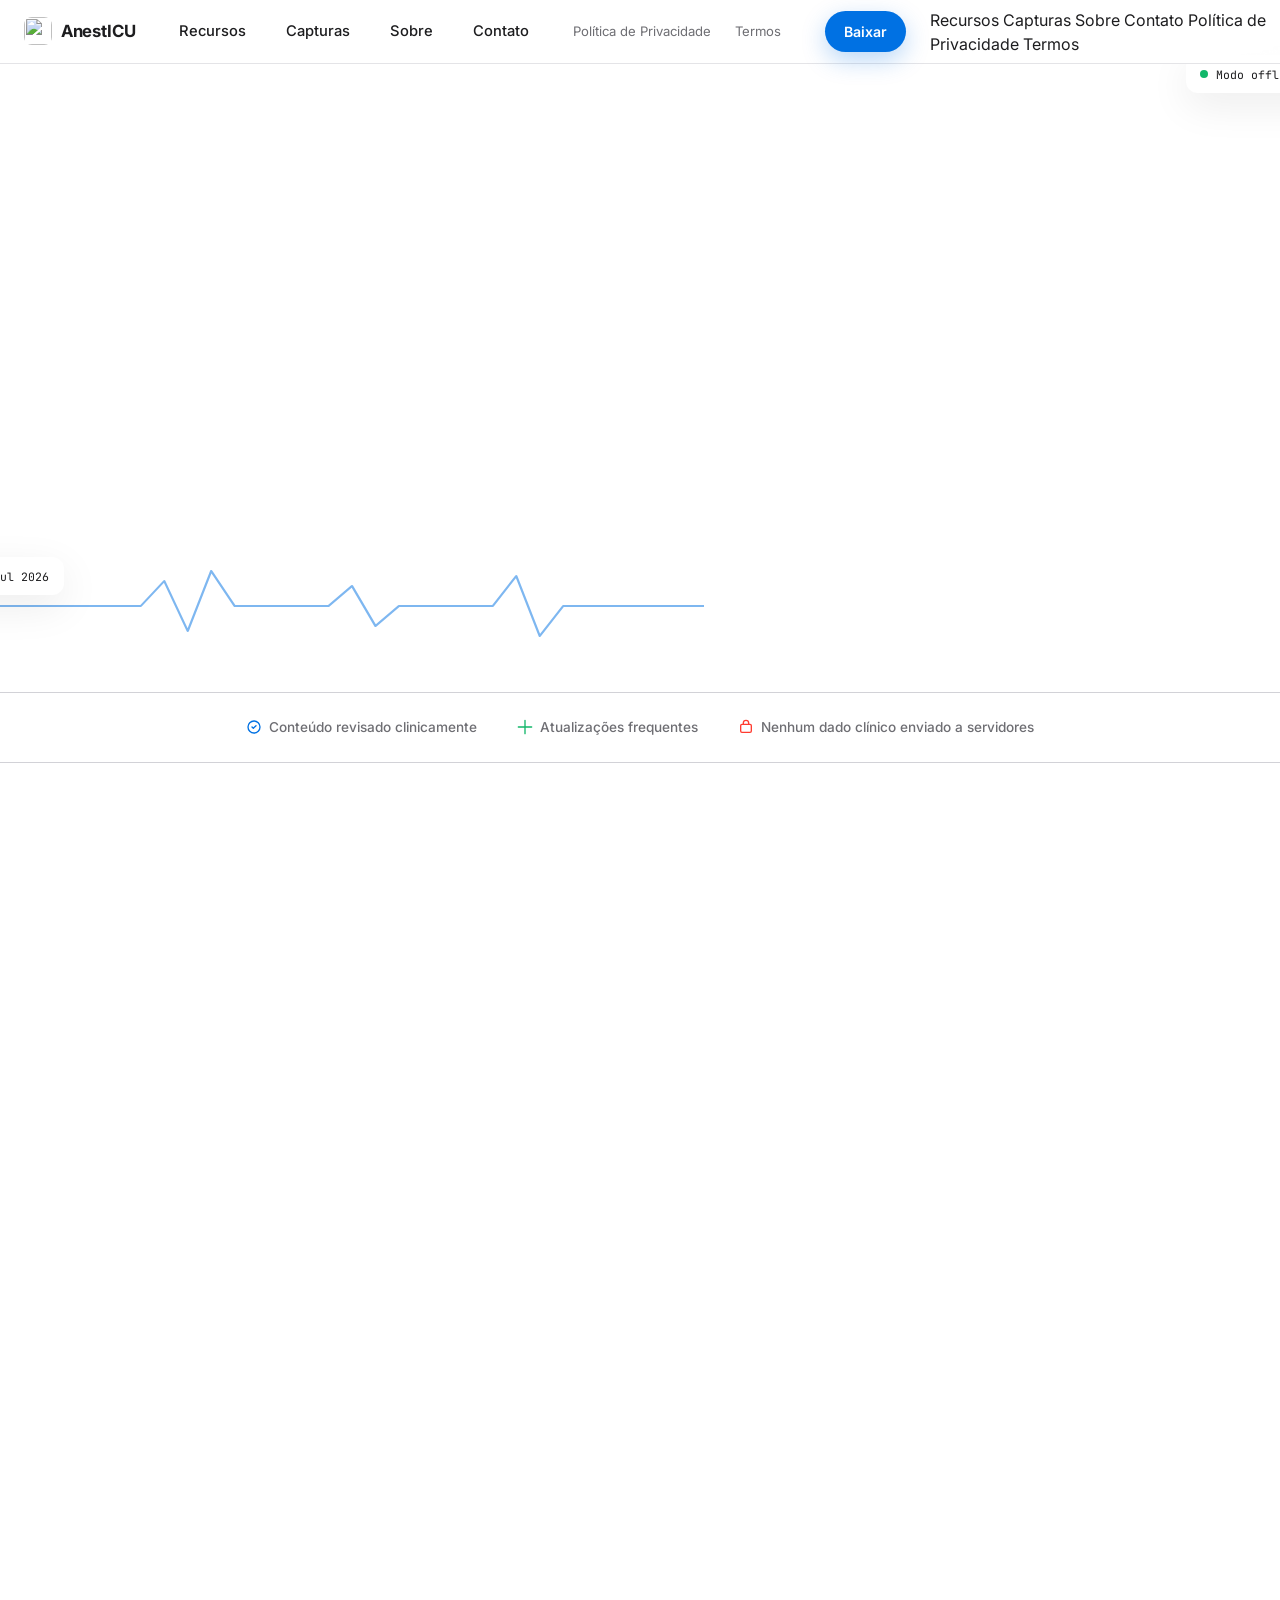
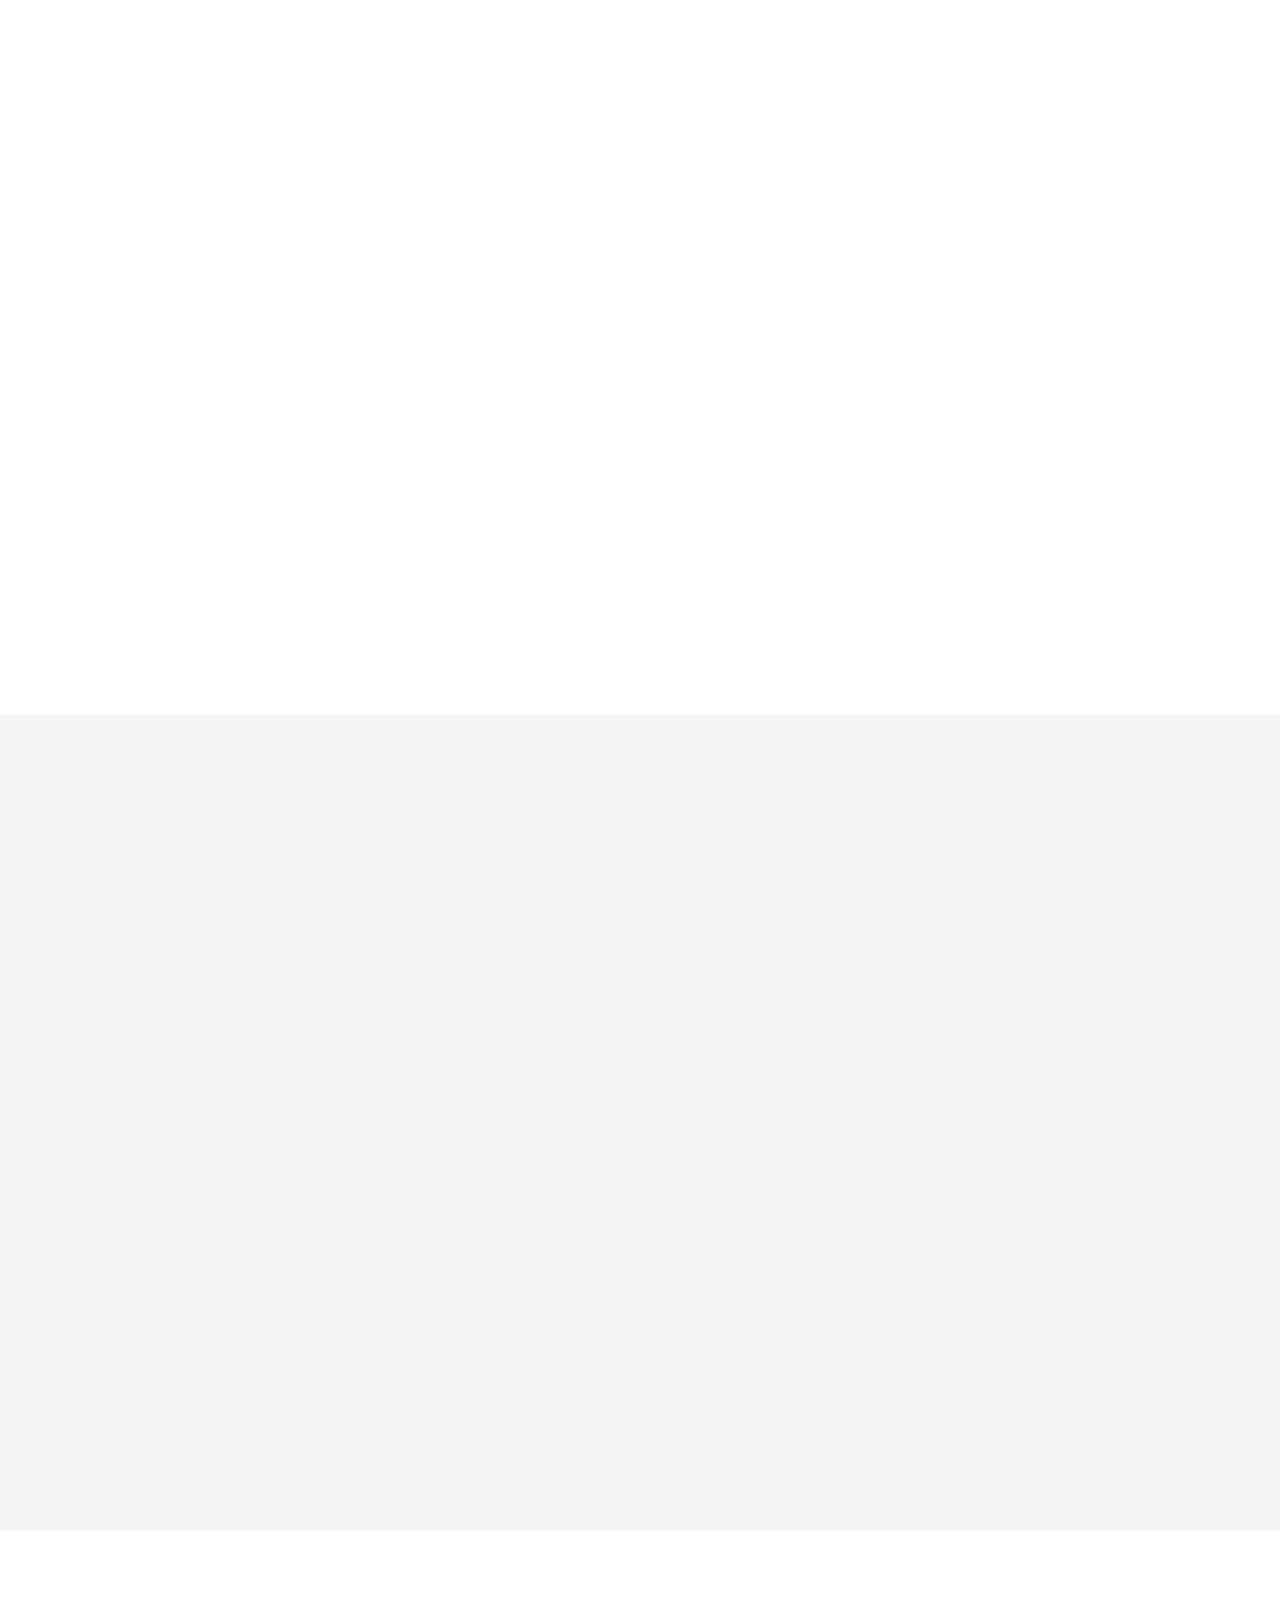
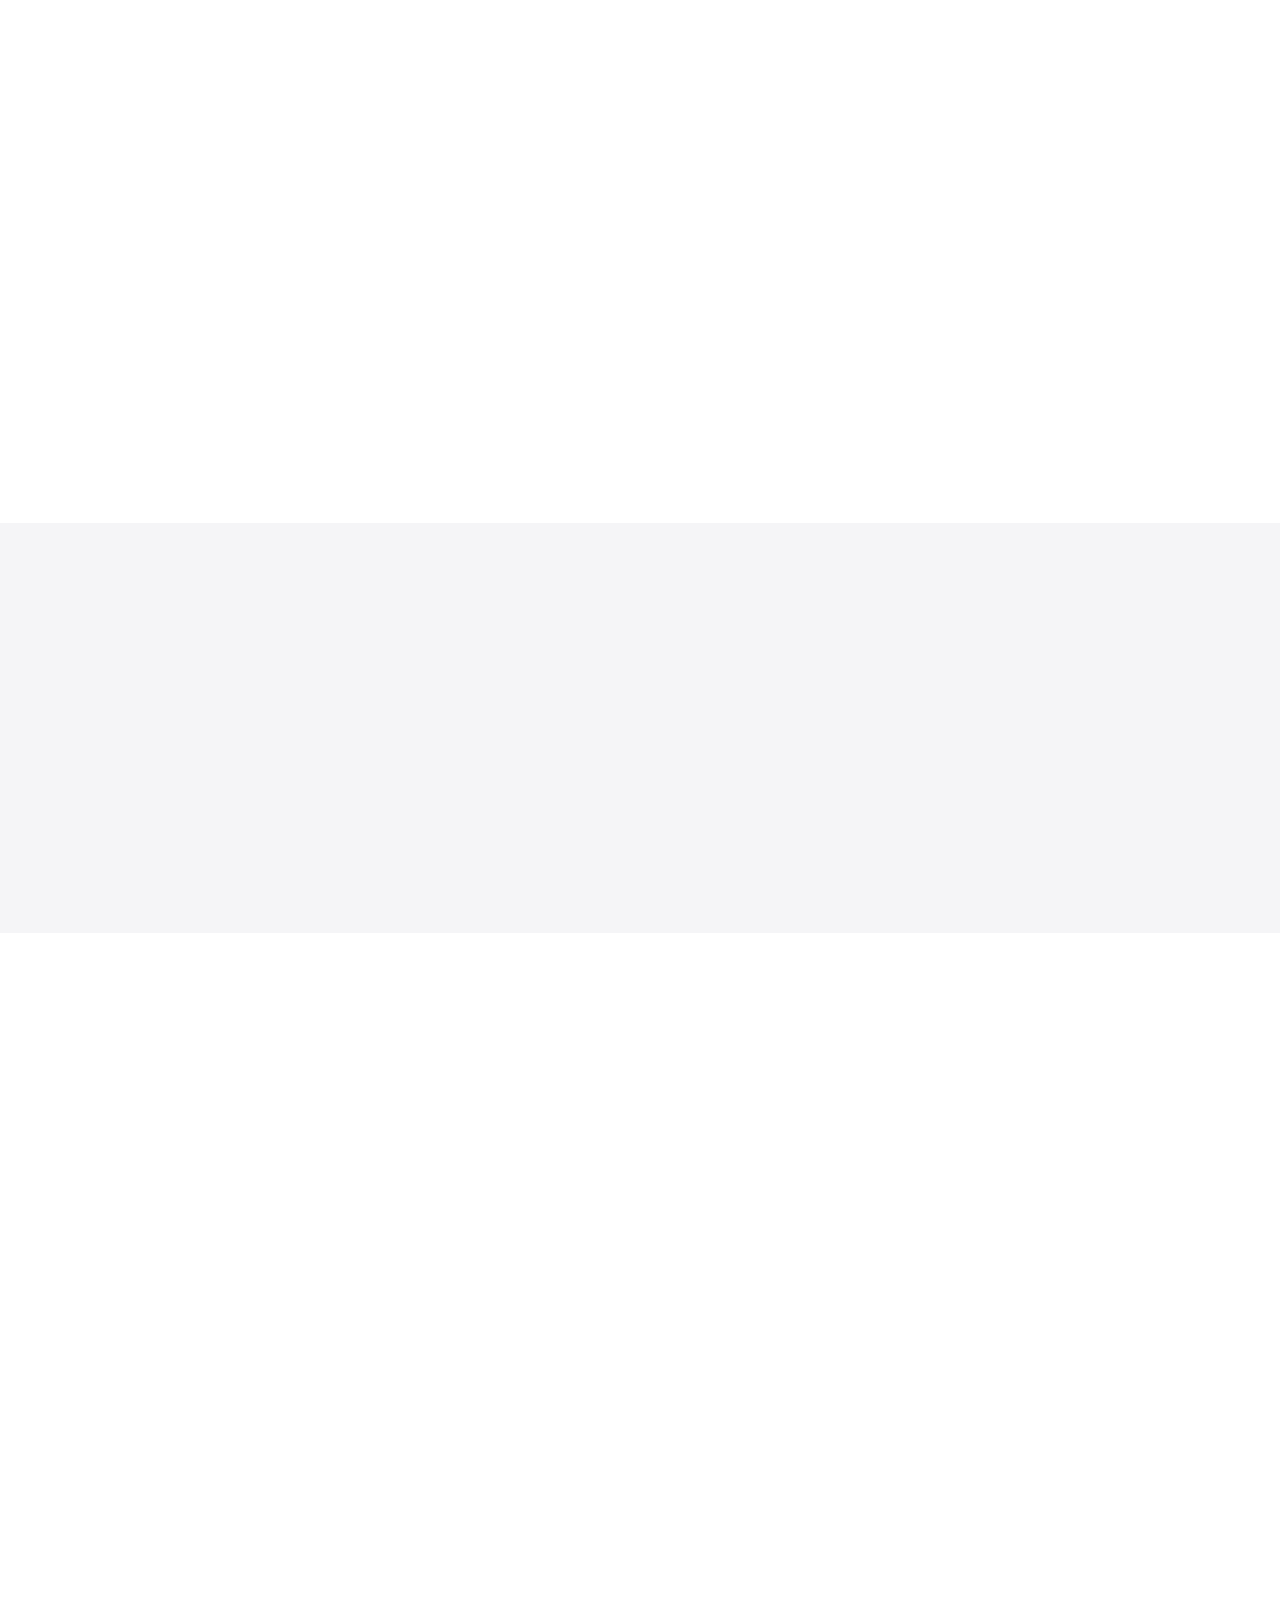
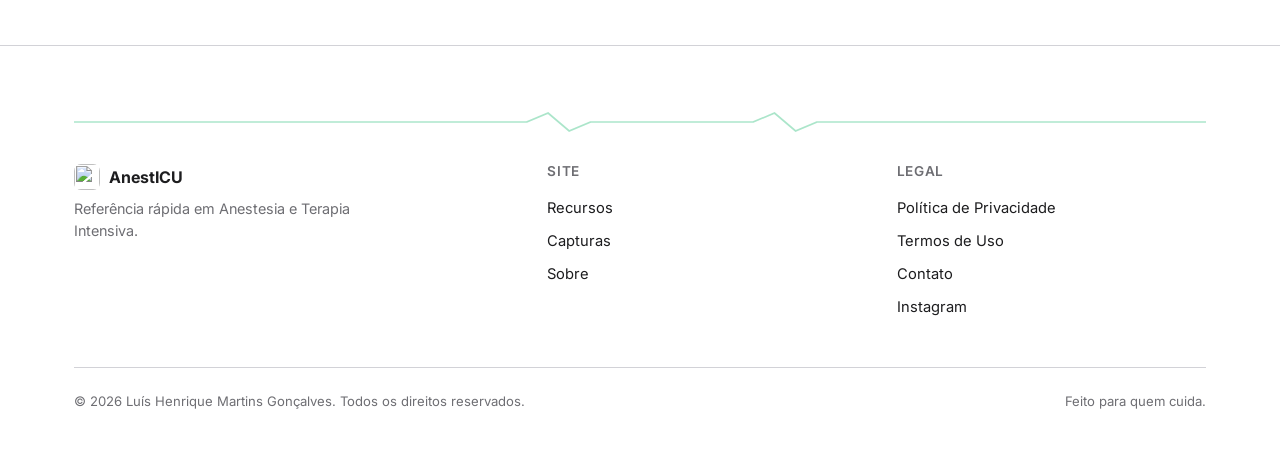
==== commit 3ede9b2c: "edicao no nome dos prints" ====
--- a/index.html
+++ b/index.html
@@ -9,9 +9,9 @@
 <meta name="author" content="Luís Henrique Martins Gonçalves" />
 <link rel="canonical" href="https://drluishmg-code.github.io/anesticu/index.html" />
 
-<!-- Favicon e PWA -->
-<link rel="icon" type="image/svg+xml" href="assets/favicon.svg" />
-<link rel="apple-touch-icon" href="assets/favicon.svg" />
+<!-- logo.png e PWA -->
+<link rel="icon" type="image/x-icon" href="assets/favicon.ico" />
+<link rel="apple-touch-icon" href="assets/logo.png" />
 <link rel="manifest" href="manifest.json" />
 <meta name="theme-color" content="#0071e3" />
 
@@ -65,7 +65,7 @@
 <header class="site-header">
   <div class="container nav">
     <a href="index.html" class="nav-brand">
-      <img src="assets/logo.svg" alt="" width="28" height="28" />
+      <img src="assets/logo.png" alt="" width="28" height="28" />
       <span>AnestICU</span>
     </a>
 
@@ -289,74 +289,66 @@
   </section>
 
   <!-- ===================== CAPTURAS DE TELA ===================== -->
-  <section class="section section-alt" id="capturas">
-    <div class="container">
-      <div class="section-head center reveal">
-        <span class="eyebrow">Capturas</span>
-        <h2>O aplicativo, na prática</h2>
-        <p class="lede">Substitua as telas abaixo pelas capturas reais do app em <code>assets/screenshots/</code>.</p>
-      </div>
-
-      <!-- Versão desktop: telas lado a lado -->
-      <div class="screens-row">
-        <div class="screens-row-item reveal">
-          <div class="phone-mock"><div class="phone-screen"><div class="mock-ui"><div class="mock-topbar"><span>AnestICU</span><span>09:41</span></div><span class="mock-badge blue">PROTOCOLOS</span><div class="mock-card"><span class="mock-title">Sepse</span><div class="mock-line"></div></div><div class="mock-card"><span class="mock-title">AVC</span><div class="mock-line"></div></div></div></div></div>
-          <p>Protocolos</p>
-        </div>
-        <div class="screens-row-item reveal">
-          <div class="phone-mock"><div class="phone-screen"><div class="mock-ui"><div class="mock-topbar"><span>AnestICU</span><span>09:41</span></div><span class="mock-badge green">CALCULADORA</span><div class="mock-card"><span class="mock-title">Gasometria</span><div class="mock-line"></div><div class="mock-line short"></div></div></div></div></div>
-          <p>Calculadoras</p>
-        </div>
-        <div class="screens-row-item reveal">
-          <div class="phone-mock"><div class="phone-screen"><div class="mock-ui"><div class="mock-topbar"><span>AnestICU</span><span>09:41</span></div><span class="mock-badge red">VIA AÉREA</span><div class="mock-card"><span class="mock-title">Cormack-Lehane</span><div class="mock-line"></div></div></div></div></div>
-          <p>Via Aérea</p>
-        </div>
-        <div class="screens-row-item reveal">
-          <div class="phone-mock"><div class="phone-screen"><div class="mock-ui"><div class="mock-topbar"><span>AnestICU</span><span>09:41</span></div><span class="mock-badge blue">PEDIATRIA</span><div class="mock-card"><span class="mock-title">Broselow</span><div class="mock-line"></div></div></div></div></div>
-          <p>Pediatria</p>
-        </div>
-      </div>
-
-      <!-- Versão mobile: carrossel -->
-      <div class="carousel reveal">
-        <div class="carousel-track-wrap">
-          <div class="carousel-track">
-
-            <div class="carousel-slide">
-              <div class="phone-mock"><div class="phone-screen"><div class="mock-ui"><div class="mock-topbar"><span>AnestICU</span><span>09:41</span></div><span class="mock-badge blue">PROTOCOLOS</span><div class="mock-card"><span class="mock-title">Sepse</span><div class="mock-line"></div></div></div></div></div>
-            </div>
-            <div class="carousel-slide">
-              <div class="phone-mock"><div class="phone-screen"><div class="mock-ui"><div class="mock-topbar"><span>AnestICU</span><span>09:41</span></div><span class="mock-badge green">CALCULADORA</span><div class="mock-card"><span class="mock-title">Gasometria</span><div class="mock-line"></div></div></div></div></div>
-            </div>
-            <div class="carousel-slide">
-              <div class="phone-mock"><div class="phone-screen"><div class="mock-ui"><div class="mock-topbar"><span>AnestICU</span><span>09:41</span></div><span class="mock-badge red">VIA AÉREA</span><div class="mock-card"><span class="mock-title">Cormack-Lehane</span><div class="mock-line"></div></div></div></div></div>
-            </div>
-            <div class="carousel-slide">
-              <div class="phone-mock"><div class="phone-screen"><div class="mock-ui"><div class="mock-topbar"><span>AnestICU</span><span>09:41</span></div><span class="mock-badge blue">PEDIATRIA</span><div class="mock-card"><span class="mock-title">Broselow</span><div class="mock-line"></div></div></div></div></div>
-            </div>
-            <div class="carousel-slide">
-              <div class="phone-mock"><div class="phone-screen"><div class="mock-ui"><div class="mock-topbar"><span>AnestICU</span><span>09:41</span></div><span class="mock-badge green">ROTEM</span><div class="mock-card"><span class="mock-title">Tromboelastometria</span><div class="mock-line"></div></div></div></div></div>
-            </div>
-            <div class="carousel-slide">
-              <div class="phone-mock"><div class="phone-screen"><div class="mock-ui"><div class="mock-topbar"><span>AnestICU</span><span>09:41</span></div><span class="mock-badge red">PCR</span><div class="mock-card"><span class="mock-title">Suporte avançado</span><div class="mock-line"></div></div></div></div></div>
-            </div>
-            <div class="carousel-slide">
-              <div class="phone-mock"><div class="phone-screen"><div class="mock-ui"><div class="mock-topbar"><span>AnestICU</span><span>09:41</span></div><span class="mock-badge blue">VENTILAÇÃO</span><div class="mock-card"><span class="mock-title">Parâmetros iniciais</span><div class="mock-line"></div></div></div></div></div>
-            </div>
-            <div class="carousel-slide">
-              <div class="phone-mock"><div class="phone-screen"><div class="mock-ui"><div class="mock-topbar"><span>AnestICU</span><span>09:41</span></div><span class="mock-badge green">UTI</span><div class="mock-card"><span class="mock-title">Escores clínicos</span><div class="mock-line"></div></div></div></div></div>
-            </div>
-
-          </div>
-        </div>
-        <div class="carousel-controls">
-          <button class="carousel-btn prev" aria-label="Captura anterior"><svg viewBox="0 0 24 24" fill="none" stroke="currentColor" stroke-width="2" stroke-linecap="round" stroke-linejoin="round"><path d="M15 18l-6-6 6-6"/></svg></button>
-          <div class="carousel-dots"></div>
-          <button class="carousel-btn next" aria-label="Próxima captura"><svg viewBox="0 0 24 24" fill="none" stroke="currentColor" stroke-width="2" stroke-linecap="round" stroke-linejoin="round"><path d="M9 18l6-6-6-6"/></svg></button>
-        </div>
-      </div>
-    </div>
-  </section>
+ <!-- ===================== CAPTURAS DE TELA ===================== -->
+<section class="section section-alt" id="capturas">
+
+  <div class="container">
+
+    <div class="section-head center reveal">
+      <span class="eyebrow">Capturas</span>
+      <h2>O aplicativo em ação</h2>
+      <p class="lede">
+        Desenvolvido para anestesiologia, terapia intensiva e medicina perioperatória.
+      </p>
+    </div>
+
+    <div class="screens-gallery">
+
+      <figure class="screen-card reveal">
+        <img src="assets/screenshots/home.png" alt="Tela inicial">
+        <figcaption>Tela inicial</figcaption>
+      </figure>
+
+      <figure class="screen-card reveal">
+        <img src="assets/screenshots/bic.PNG" alt="Infusões">
+        <figcaption>Infusões contínuas (BIC)</figcaption>
+      </figure>
+
+      <figure class="screen-card reveal">
+        <img src="assets/screenshots/gaso1.PNG" alt="Gasometria">
+        <figcaption>Gasometria avançada</figcaption>
+      </figure>
+
+      <figure class="screen-card reveal">
+        <img src="assets/screenshots/gaso2.PNG" alt="Interpretação">
+        <figcaption>Interpretação ácido-base</figcaption>
+      </figure>
+
+      <figure class="screen-card reveal">
+        <img src="assets/screenshots/gaso3.PNG" alt="Hipóteses">
+        <figcaption>Hipóteses fisiopatológicas</figcaption>
+      </figure>
+
+      <figure class="screen-card reveal">
+        <img src="assets/screenshots/gaso4.PNG" alt="Condutas">
+        <figcaption>Sugestões clínicas</figcaption>
+      </figure>
+
+      <figure class="screen-card reveal">
+        <img src="assets/screenshots/ped.PNG" alt="Pediatria">
+        <figcaption>Pediatria</figcaption>
+      </figure>
+
+      <figure class="screen-card reveal">
+        <img src="assets/screenshots/rci.PNG" alt="Risco cardíaco">
+        <figcaption>Escores clínicos, calculadoras e muito mais</figcaption>
+      </figure>
+
+    </div>
+
+  </div>
+
+</section>
 
   <!-- ===================== SOBRE ===================== -->
   <section class="section" id="sobre">
@@ -422,7 +414,7 @@
     <div class="footer-top">
       <div>
         <div class="footer-brand">
-          <img src="assets/logo.svg" alt="" width="26" height="26" />
+          <img src="assets/logo.png" alt="" width="26" height="26" />
           <span>AnestICU</span>
         </div>
         <p class="footer-tagline">Referência rápida em Anestesia e Terapia Intensiva.</p>
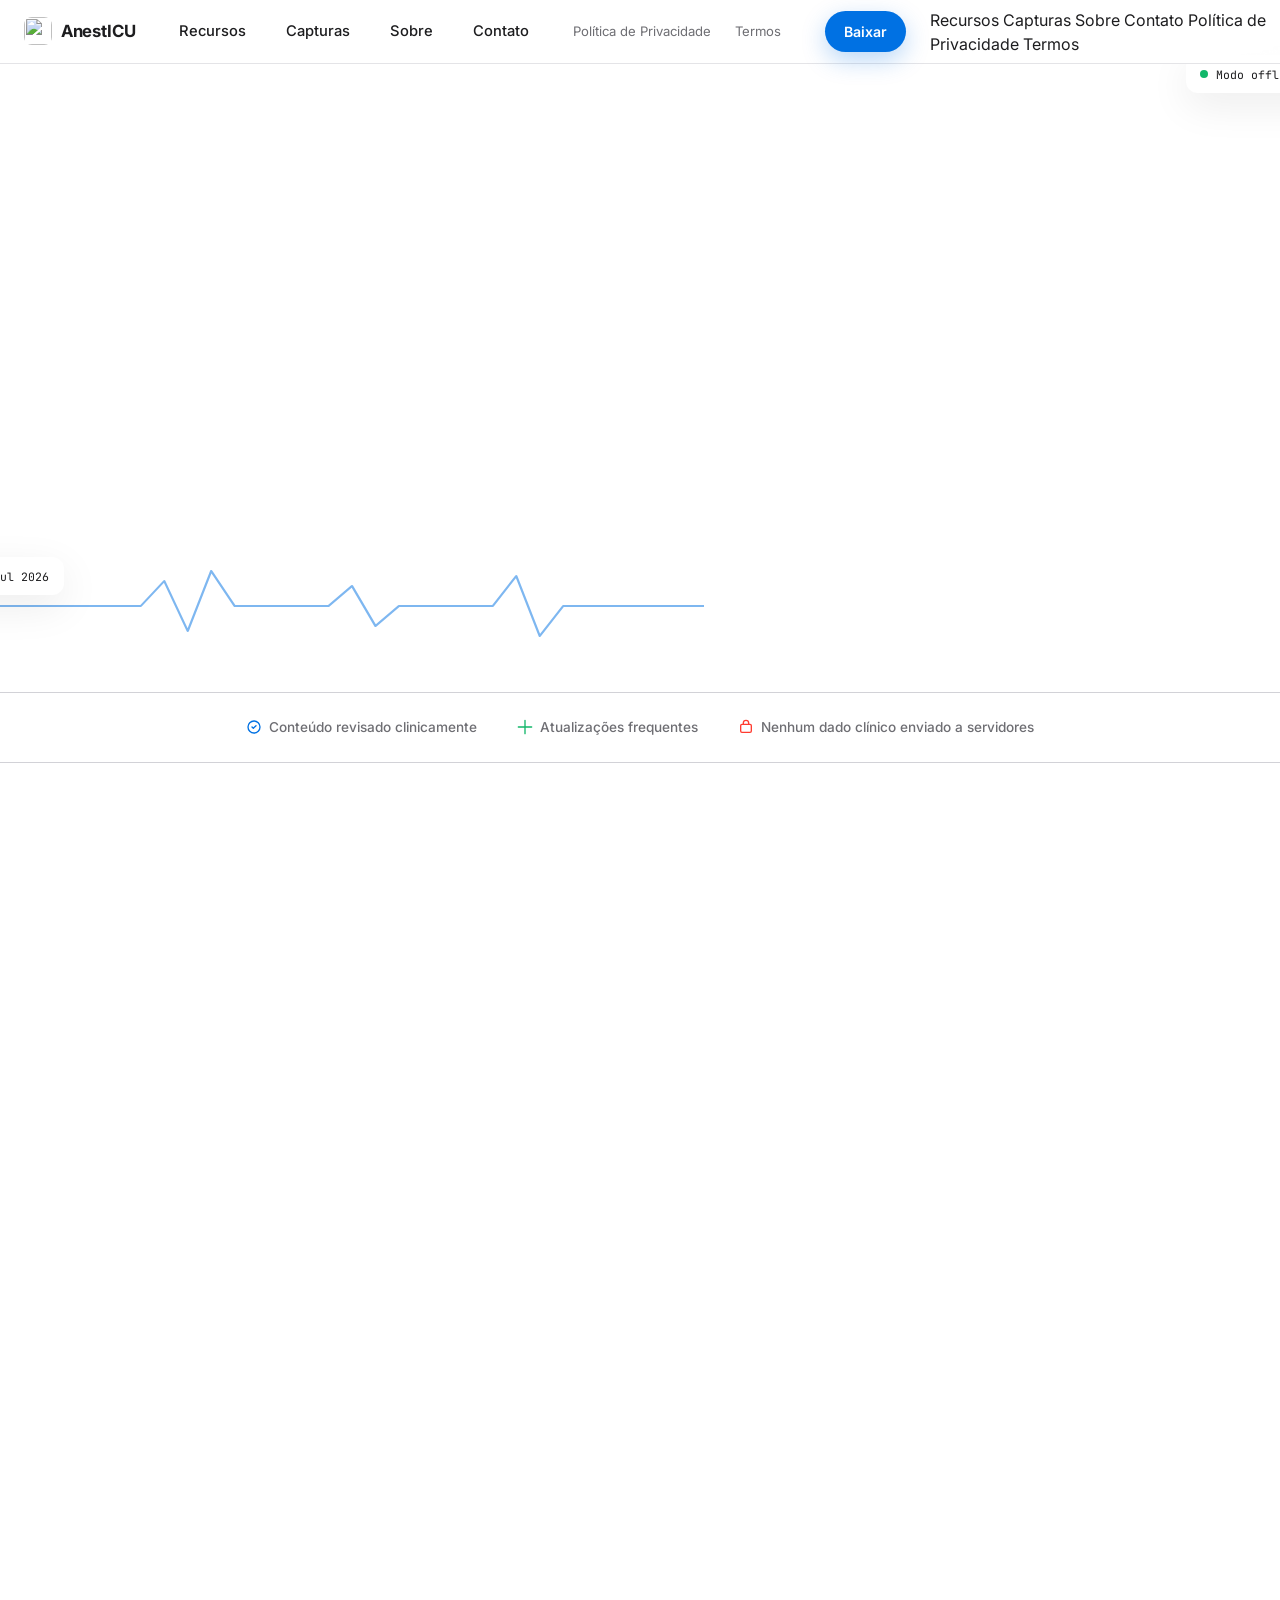
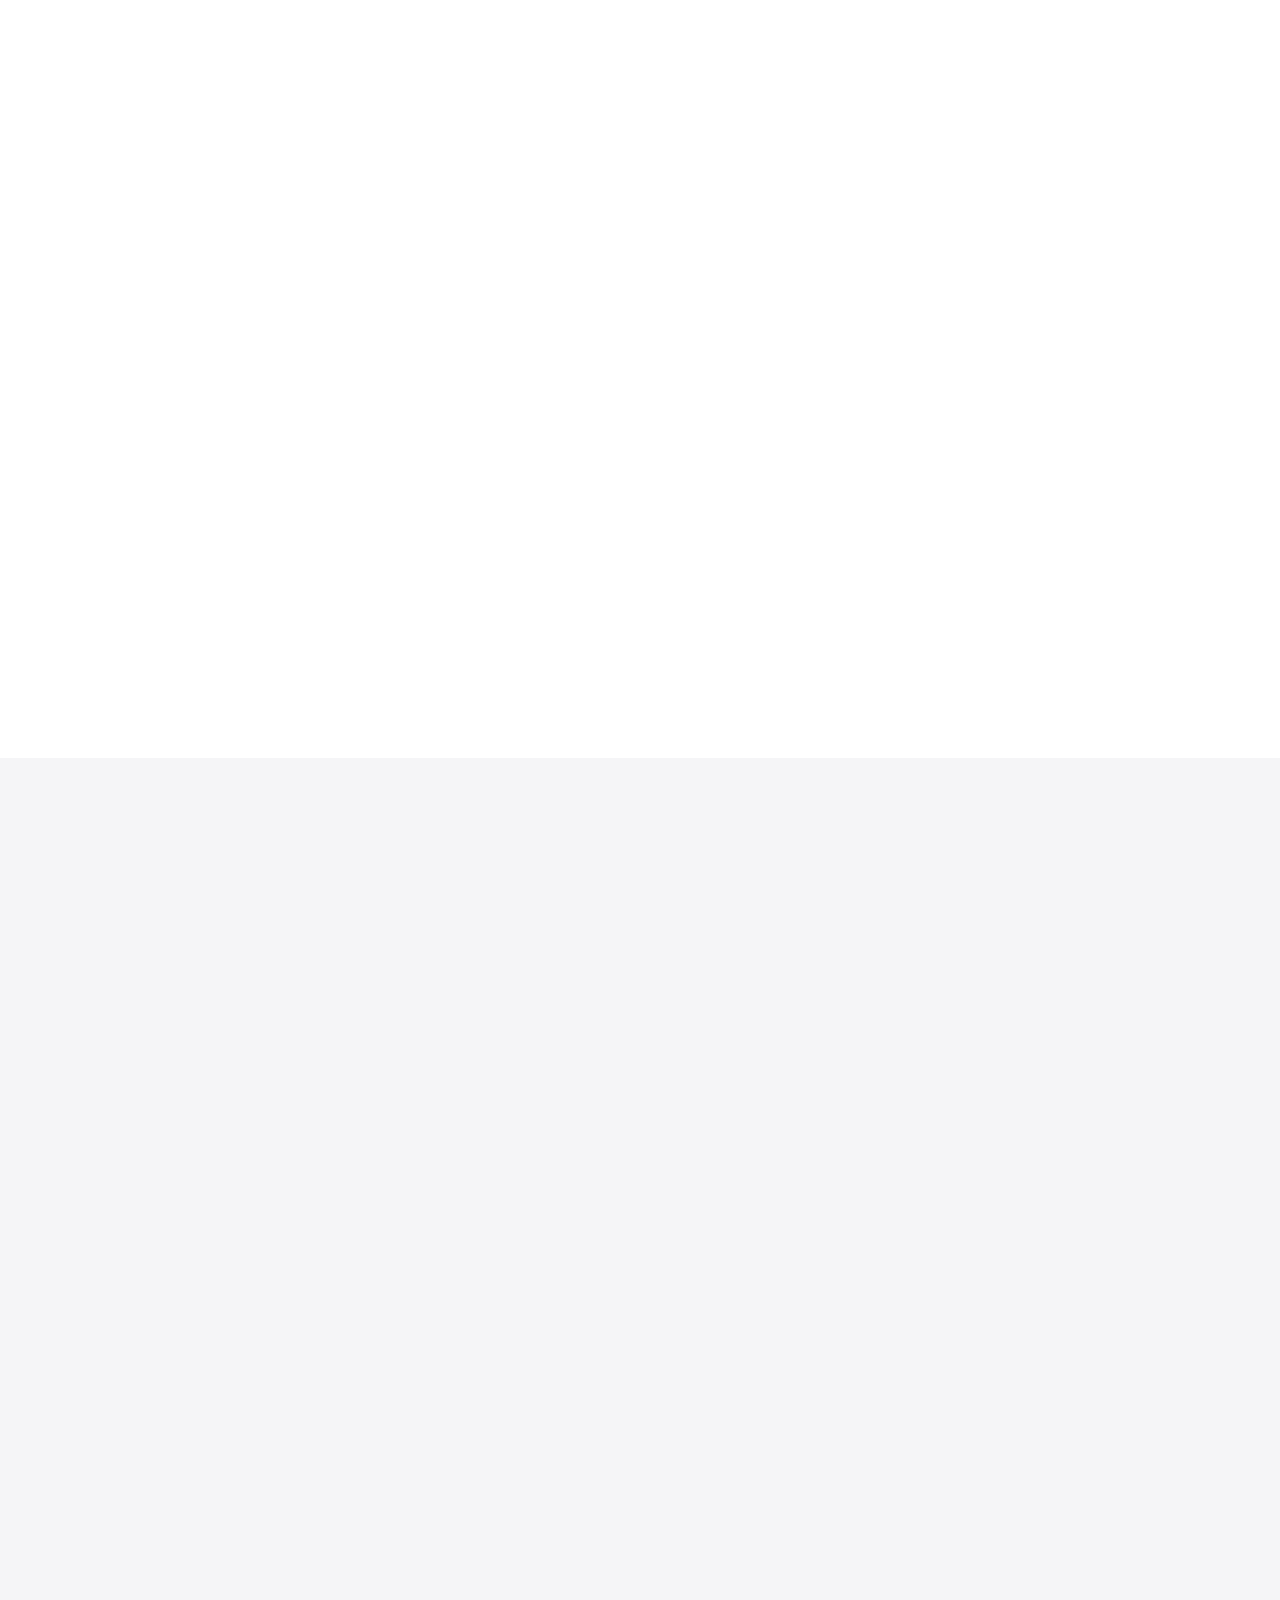
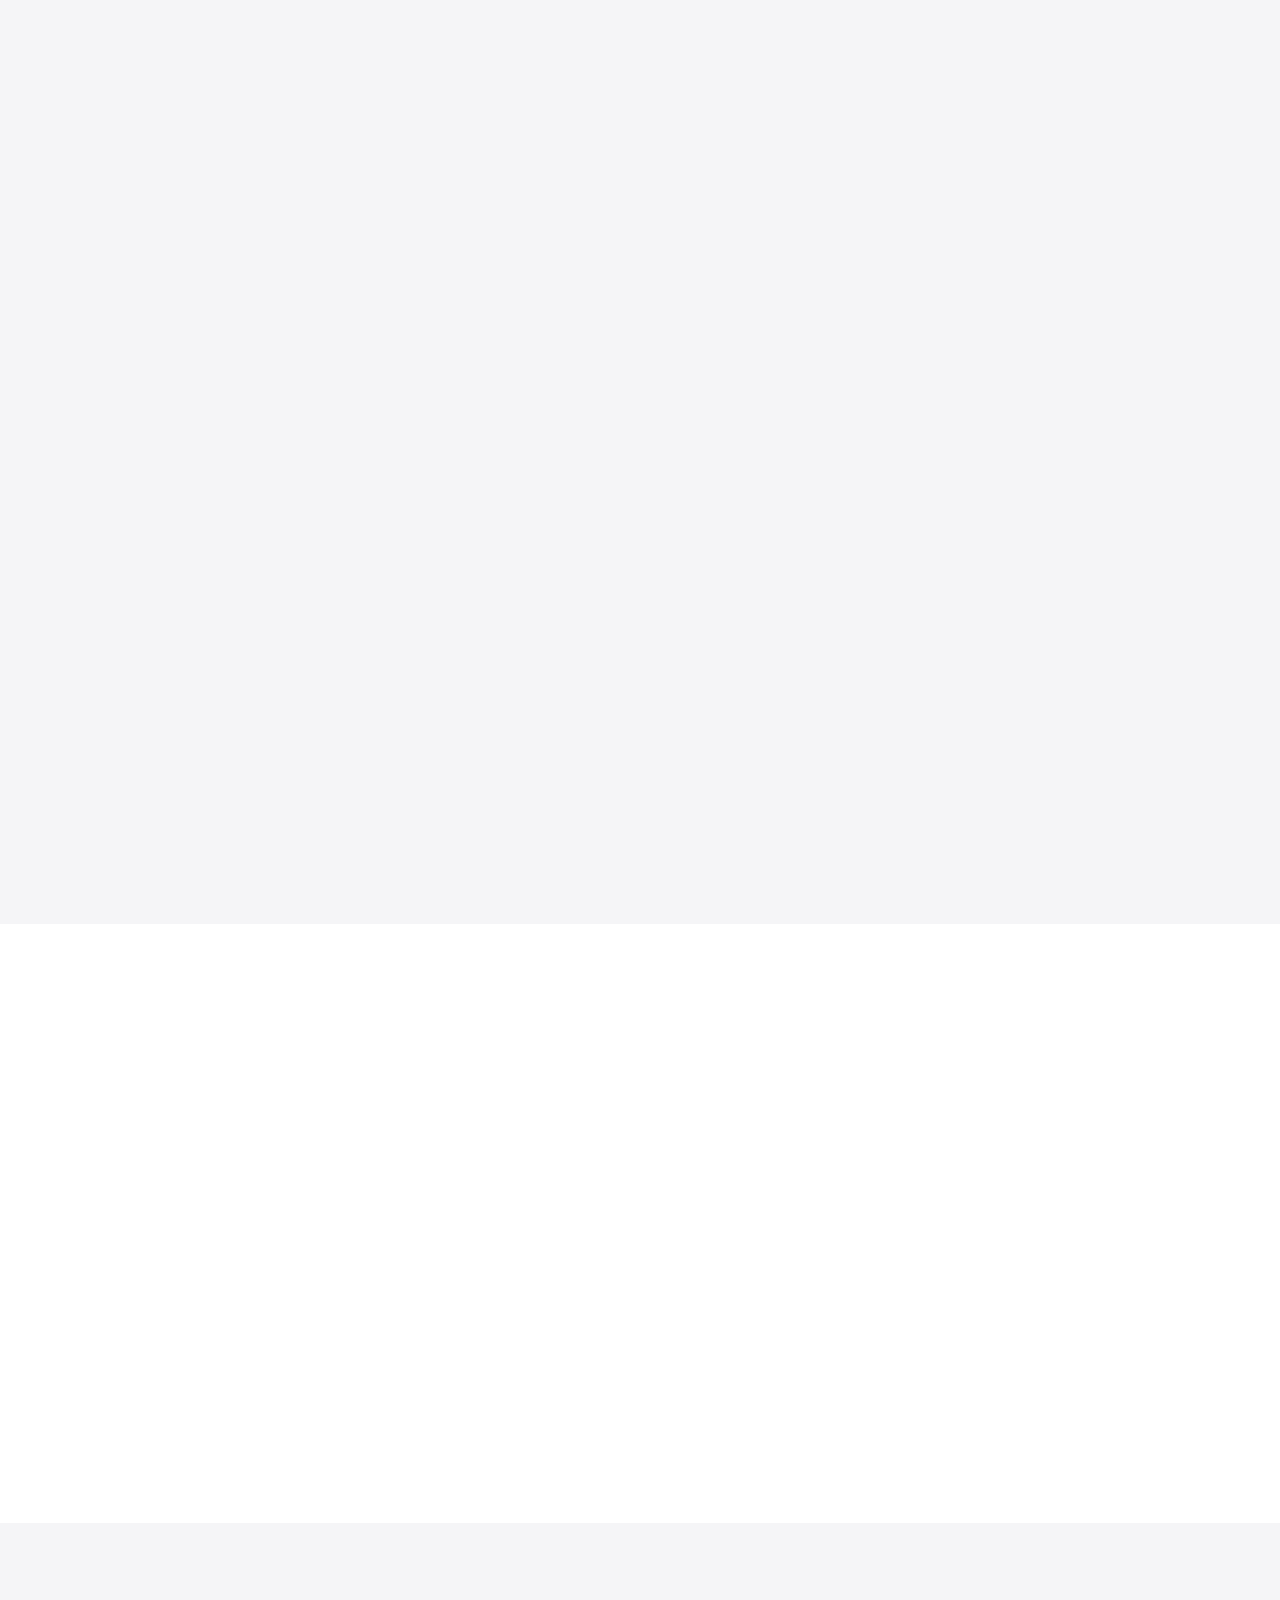
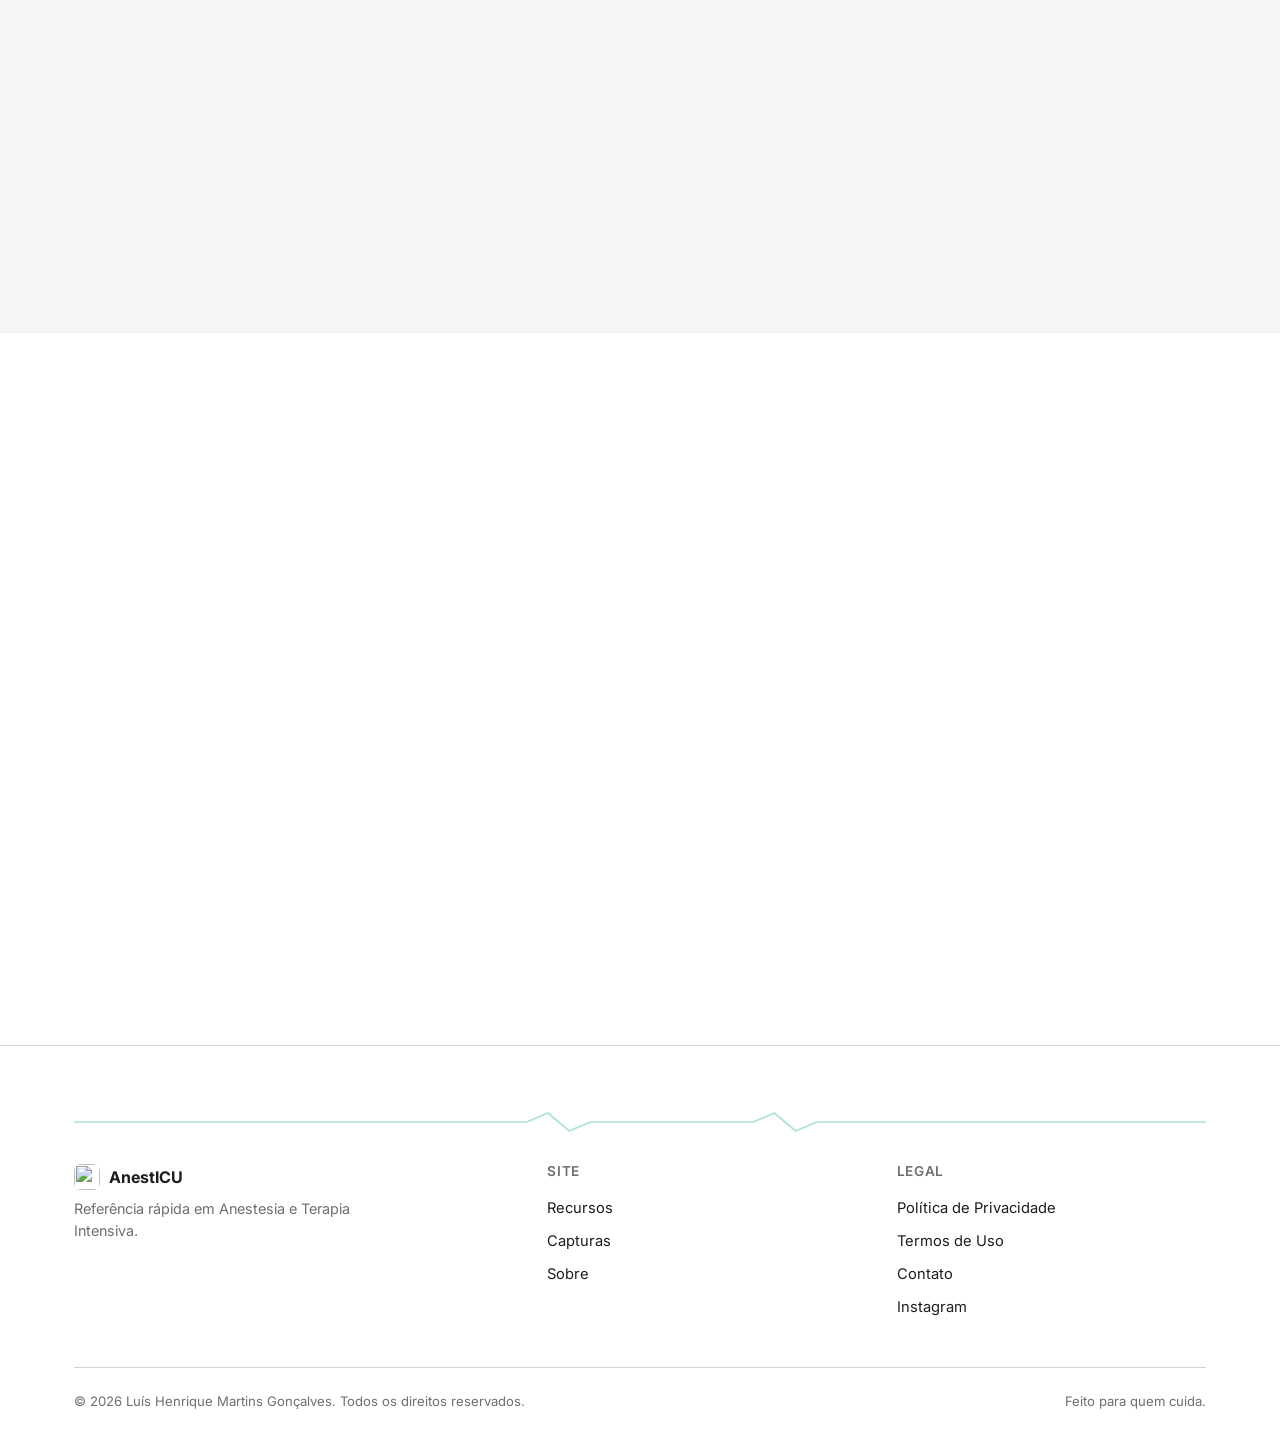
==== commit 50426f50: "salvar ateracores" ====
--- a/index.html
+++ b/index.html
@@ -115,10 +115,21 @@
         <p class="lede">Protocolos, calculadoras, doses, infusões e referências clínicas desenvolvidas para uso no centro cirúrgico, terapia intensiva e medicina de emergência.</p>
 
         <div class="hero-actions">
-          <a href="#download" class="btn btn-primary btn-lg">
-            <svg width="18" height="18" viewBox="0 0 24 24" fill="none" stroke="currentColor" stroke-width="2" stroke-linecap="round" stroke-linejoin="round" aria-hidden="true"><path d="M12 17.5 6 12h3.5V4h5v8H18z"/><path d="M4 20h16"/></svg>
-            Baixar na App Store
-          </a>
+         
+         
+<a href="https://apps.apple.com/br/app/id6787523253"
+   target="_blank"
+   rel="noopener"
+   class="appstore-link">
+
+    <img
+        src="assets/screenshots/appstore.svg"
+        alt="Baixar na App Store"
+        class="appstore-badge">
+
+</a>
+
+
           <a href="#" class="btn btn-secondary btn-lg" aria-disabled="true" tabindex="-1">Google Play — Em breve</a>
         </div>
 
@@ -227,7 +238,7 @@
         <div class="feature-card reveal">
           <div class="feature-icon green"><svg viewBox="0 0 24 24" fill="none" stroke="currentColor" stroke-width="2" stroke-linecap="round" stroke-linejoin="round"><path d="M2 12c3-6 6-6 9 0"/><path d="M13 12c3-6 6-6 9 0"/></svg></div>
           <h3>Ultrassom</h3>
-          <p>Guia de janelas ecográficas para bloqueios e acessos vasculares.</p>
+          <p> Resumo prático de POCUS gástrico, com expansão, em breve, para bloqueios regionais e acessos vasculares guiados por ultrassom.</p>
         </div>
 
         <div class="feature-card reveal">
@@ -310,6 +321,16 @@
       </figure>
 
       <figure class="screen-card reveal">
+        <img src="assets/screenshots/IMG_6895.jpg" alt="Ajustes">
+        <figcaption>Novo menu de ajustes:<br> Personalize idioma, tema e estilo</figcaption>
+      </figure>
+
+            <figure class="screen-card reveal">
+        <img src="assets/screenshots/calro menu.jpg" alt="tema calro menu">
+        <figcaption>Novo tema: Claro, estilo: Menu</figcaption>
+      </figure>
+
+      <figure class="screen-card reveal">
         <img src="assets/screenshots/bic.PNG" alt="Infusões">
         <figcaption>Infusões contínuas (BIC)</figcaption>
       </figure>
@@ -354,16 +375,17 @@
   <section class="section" id="sobre">
     <div class="container about-grid">
       <div class="about-visual reveal">
-        <div class="stat-row"><strong>17</strong><span>áreas clínicas organizadas em um só app</span></div>
-        <div class="stat-row"><strong>1</strong><span>anestesiologista brasileiro por trás do conteúdo</span></div>
-        <div class="stat-row"><strong>2026</strong><span>revisão contínua da literatura</span></div>
+        <div class="stat-row"><strong>+20</strong><span>áreas clínicas organizadas em um só app</span></div>
+        <div class="stat-row"><strong>1</strong><span>anestesiologista brasileiro por trás de todo conteúdo</span></div>
+        <div class="stat-row"><strong>Jul. 2026</strong><span>revisão contínua da literatura</span></div>
       </div>
 
       <div class="about-copy reveal">
         <span class="eyebrow">Sobre o projeto</span>
-        <h2>Desenvolvido por anestesiologista para anestesiologistas.</h2>
+        <h2>Desenvolvido por UM anestesiologista para anestesiologistas.</h2>
         <p>O AnestICU nasceu da necessidade de reunir em um único aplicativo as informações mais utilizadas durante a prática clínica diária.</p>
         <p>Todo o conteúdo é continuamente revisado e atualizado com base em literatura científica, diretrizes internacionais e experiência clínica.</p>
+      <p>Você vai usar por 20 segundos, mas várias vezes por dias e em todos os plantões!</p>
       </div>
     </div>
   </section>
@@ -388,14 +410,21 @@
   <section class="section" id="download">
     <div class="container">
       <div class="final-cta reveal">
-        <span class="eyebrow">Disponível para iPhone</span>
+        <span class="eyebrow">Disponível para iPhone, iPad e Macs com Apple Silicon</span>
         <h2>Leve o AnestICU para o seu plantão</h2>
         <p class="lede">Assinatura mensal ou anual, processada com segurança pela App Store.</p>
         <div class="hero-actions">
-          <a href="#" class="btn btn-primary btn-lg">
-            <svg width="18" height="18" viewBox="0 0 24 24" fill="none" stroke="currentColor" stroke-width="2" stroke-linecap="round" stroke-linejoin="round" aria-hidden="true"><path d="M12 17.5 6 12h3.5V4h5v8H18z"/><path d="M4 20h16"/></svg>
-            Baixar na App Store
-          </a>
+<a href="https://apps.apple.com/br/app/id6787523253"
+   target="_blank"
+   rel="noopener"
+   class="appstore-link">
+
+    <img
+        src="assets/screenshots/appstore.svg"
+        alt="Baixar na App Store"
+        class="appstore-badge">
+
+</a>
           <a href="#" class="btn btn-secondary btn-lg" aria-disabled="true" tabindex="-1">Google Play — Em breve</a>
         </div>
       </div>
